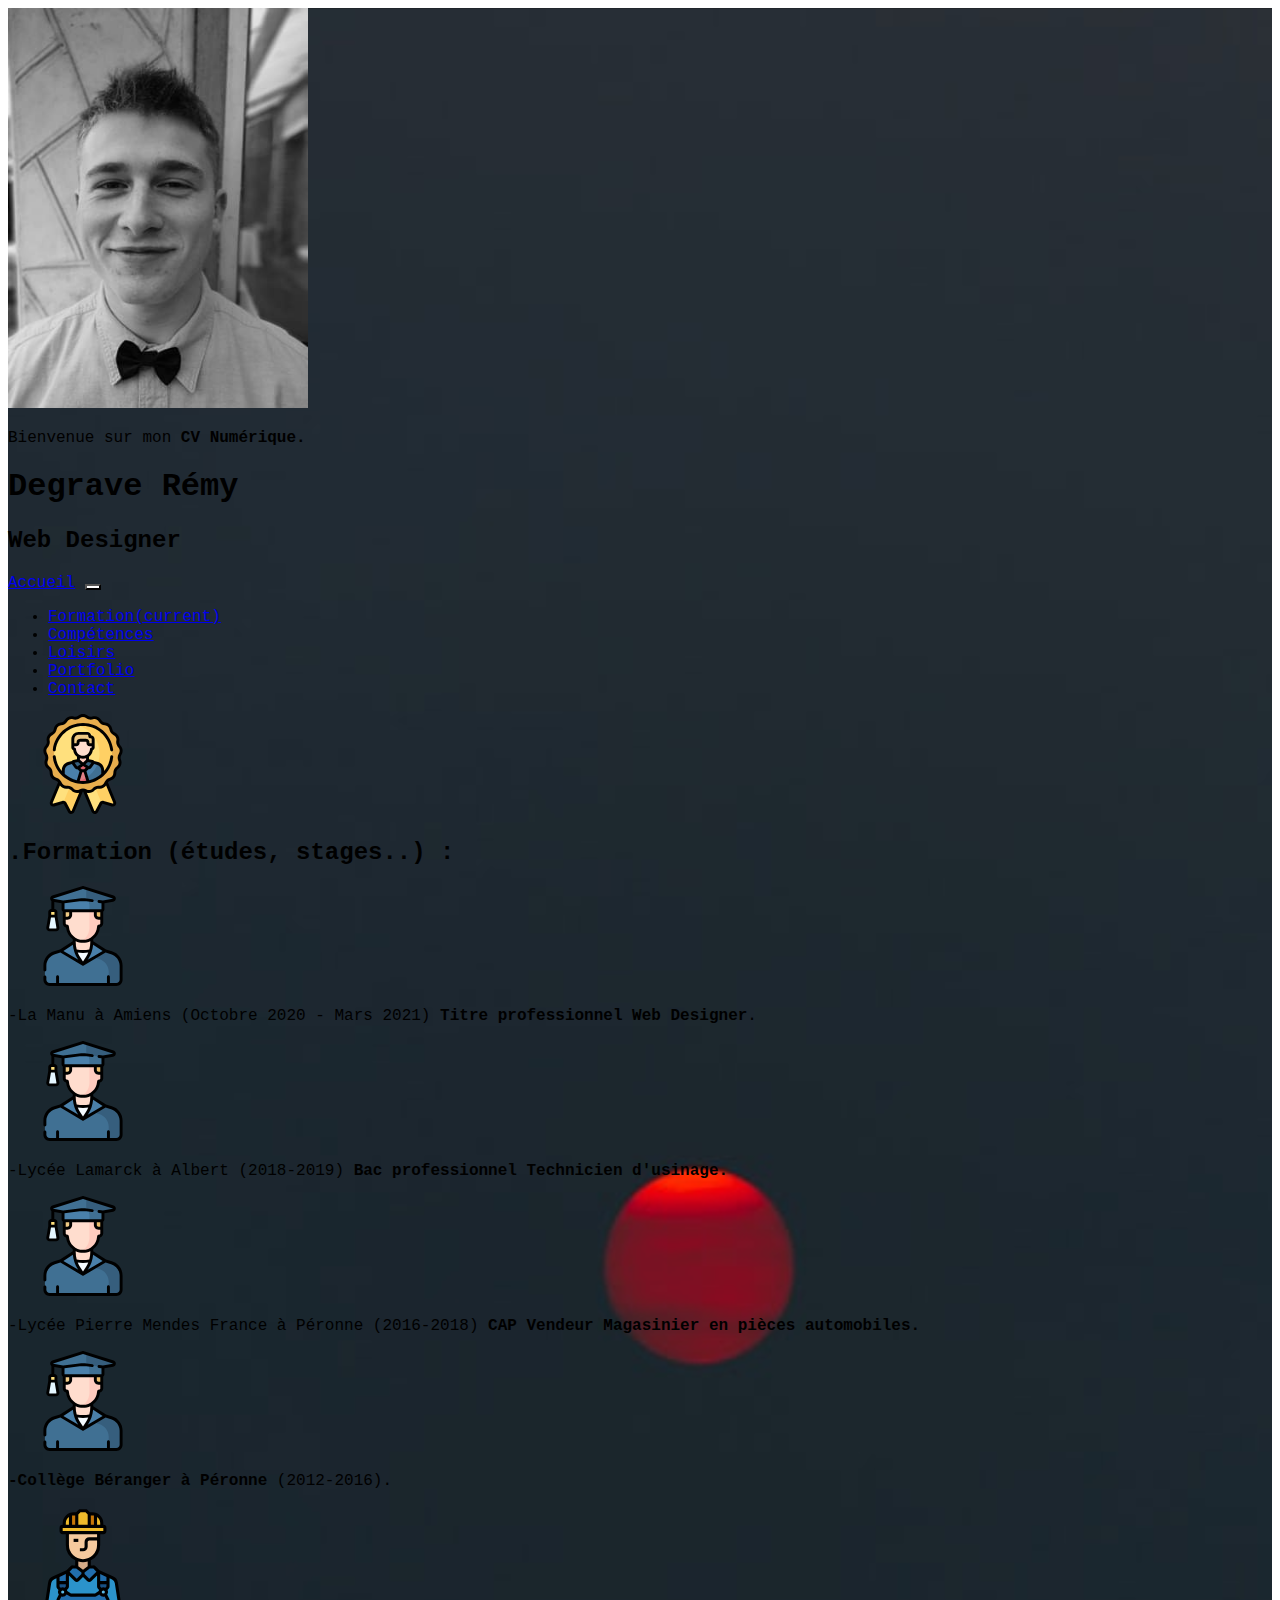
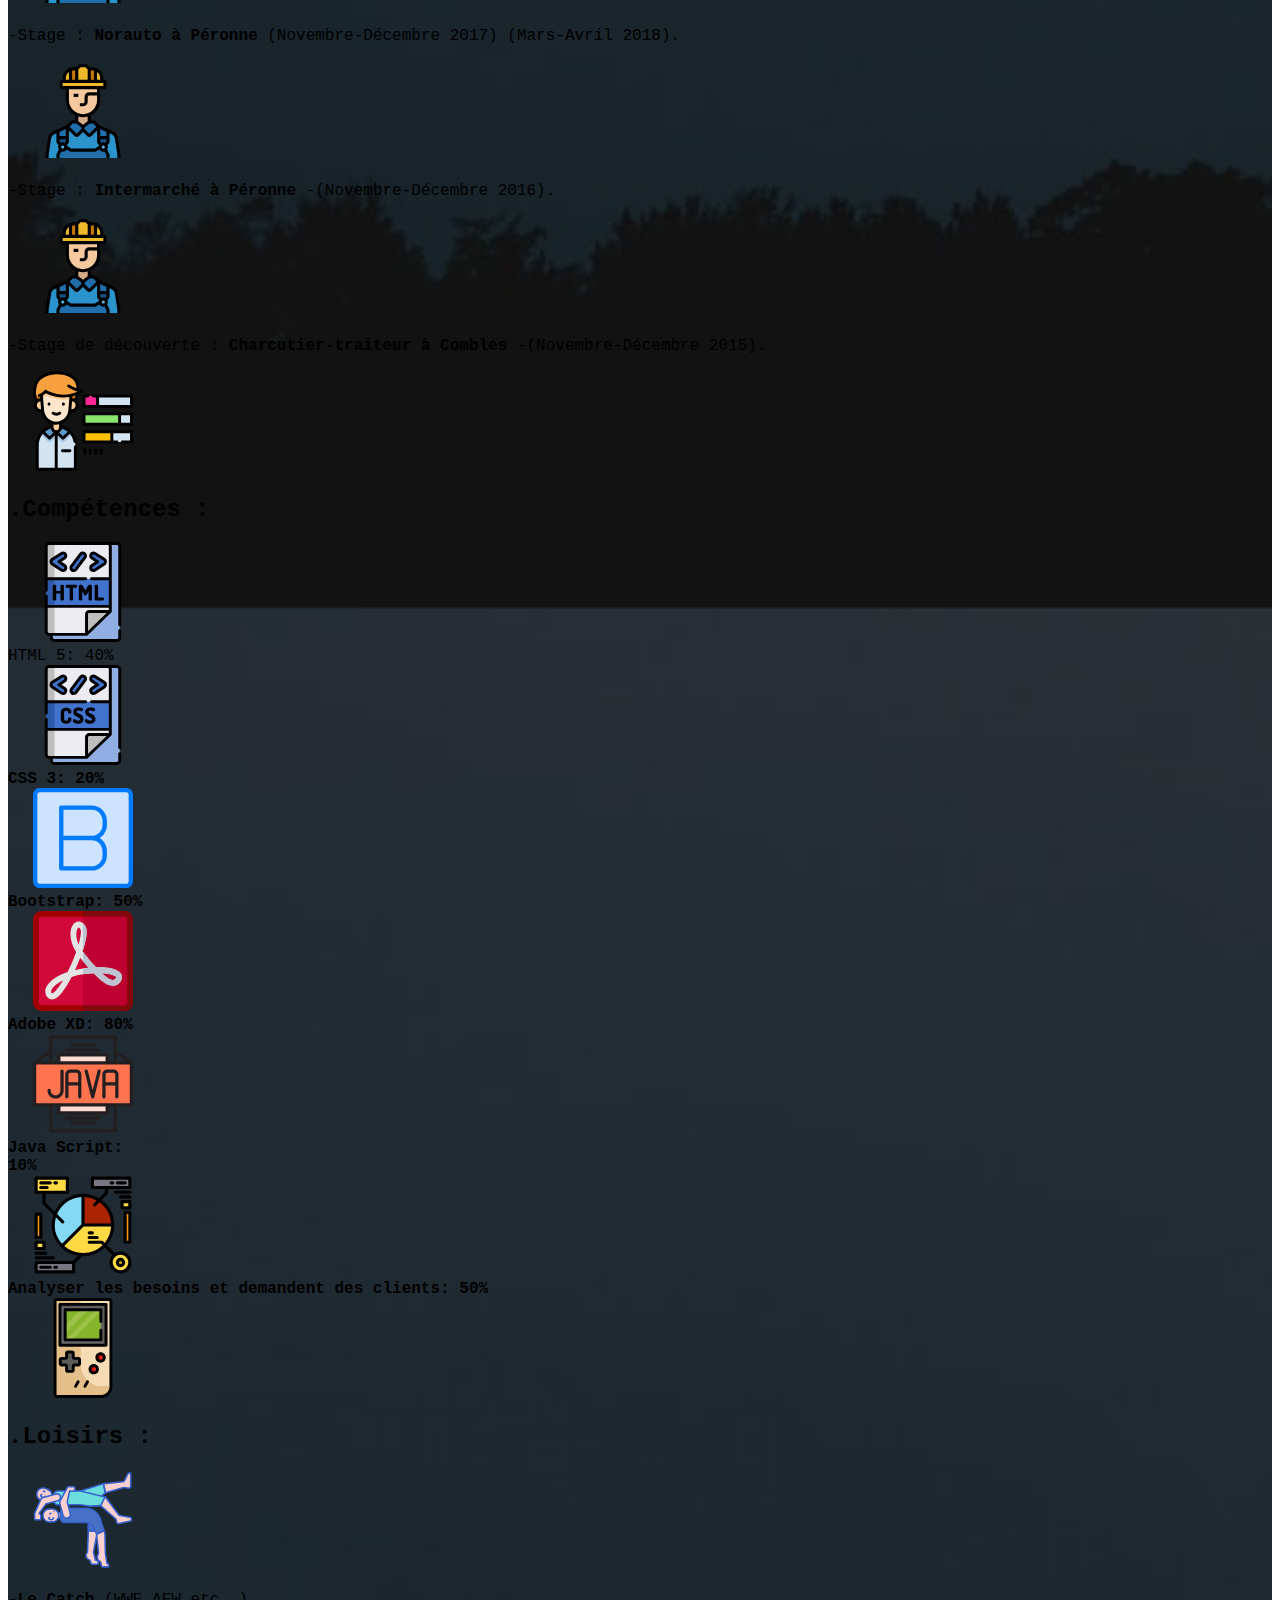
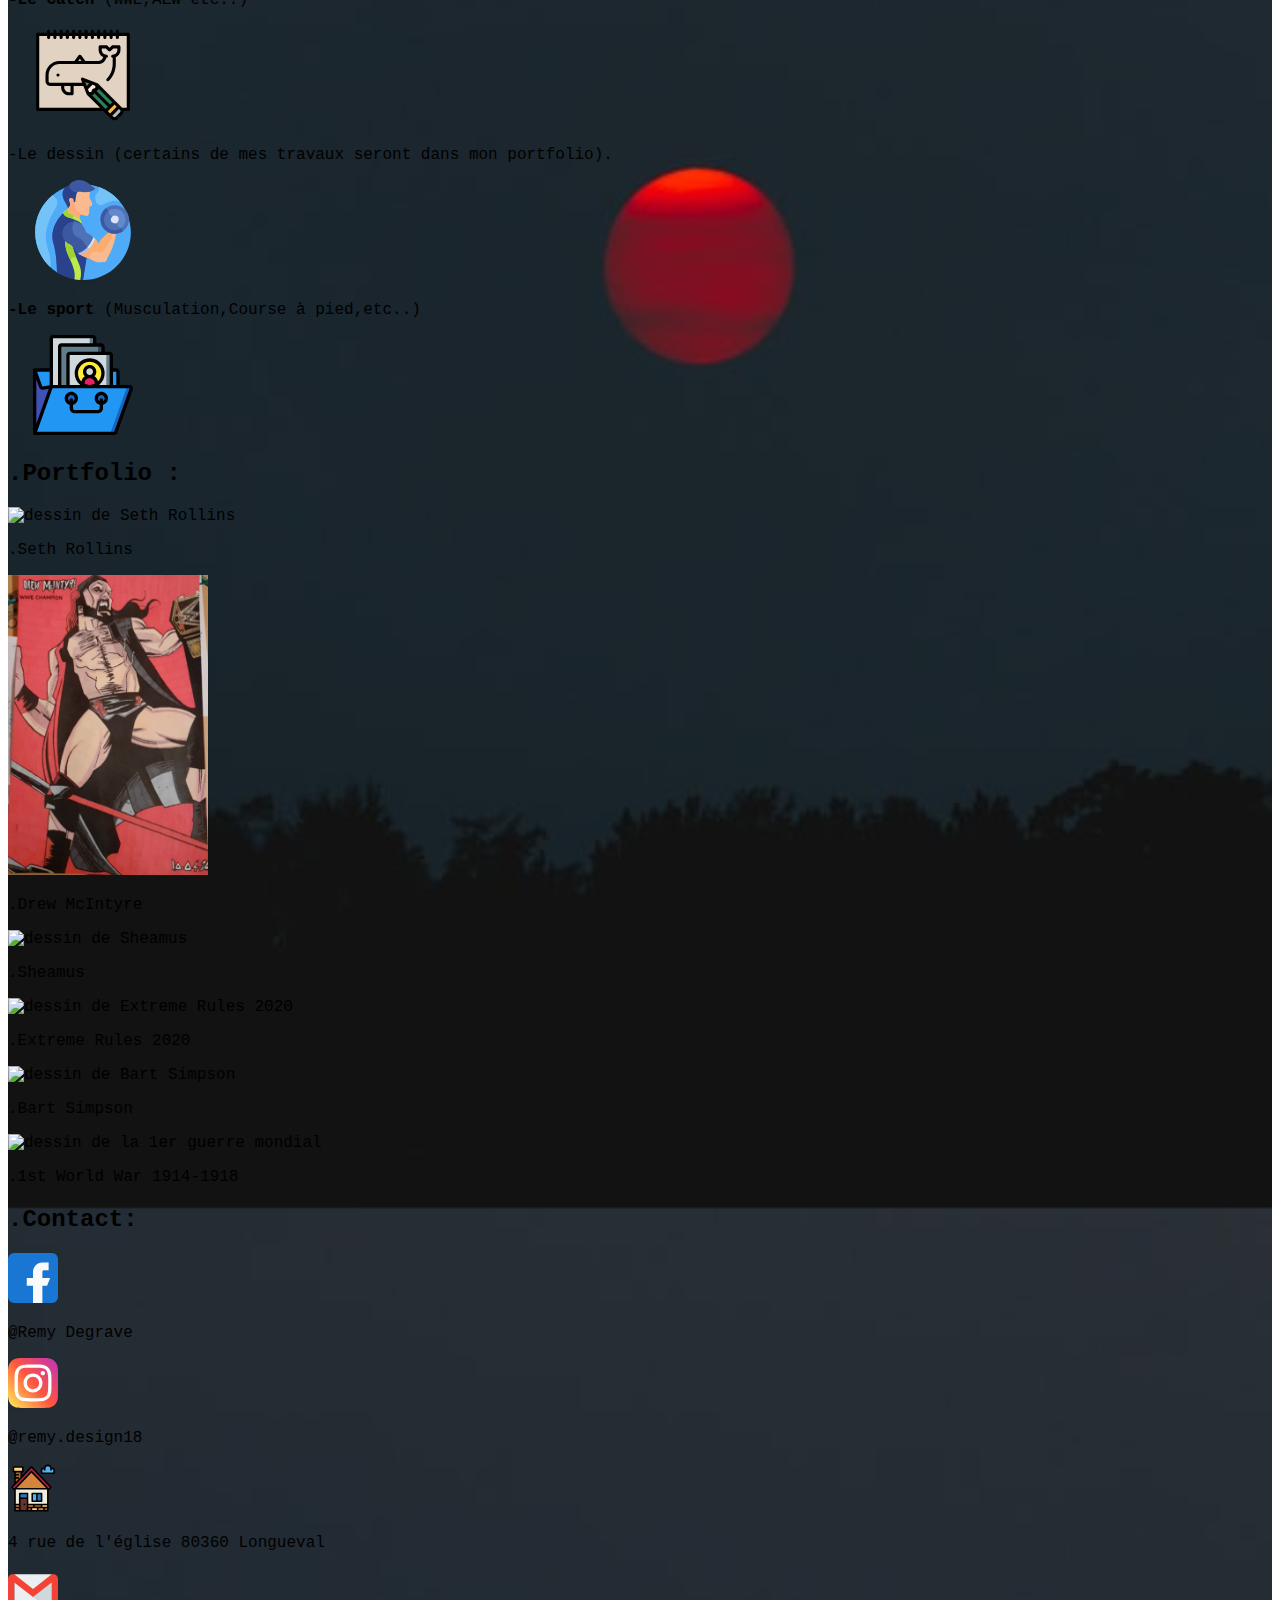
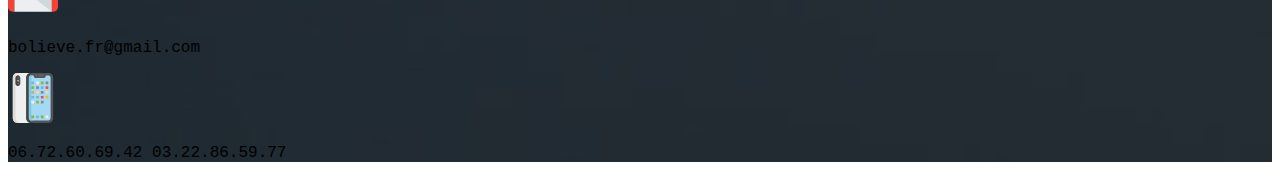
==== index.html @ 19769dfd "liens reseaux" ====
<!DOCTYPE html>
<html lang="fr">

<head>
  <meta charset="UTF-8">
  <meta name="viewport" content="width=device-width, initial-scale=1.0">
  <link rel="stylesheet" href="https://cdn.jsdelivr.net/npm/bootstrap@4.5.3/dist/css/bootstrap.min.css"
    integrity="sha384-TX8t27EcRE3e/ihU7zmQxVncDAy5uIKz4rEkgIXeMed4M0jlfIDPvg6uqKI2xXr2" crossorigin="anonymous">
  <link rel="stylesheet" href="assets/css/style.css">
  <title>CV Numérique</title>
</head>

<body>
  <!-- Le container -->
  <div class="container-fluid">
    <!-- Le header sur une ligne -->
    <header class="row">
      <div class="col-sm-3 col-lg-3">
        <!-- Photo du CV -->
        <img src="assets/image/imageCV.jpg" alt="photo de profil" style="width: 300px; height: 400px;">
      </div>
      <div class="col-sm-9 col-lg-9 text-center text-white pt-5">
        <!-- Texte de bienvenue -->
        <p>Bienvenue sur mon <strong>CV Numérique.</strong></p>
        <!-- Mon Nom et Prénom en titre de premier niveau -->
        <h1>Degrave Rémy</h1>
        <!-- Titre de second niveau, pour montrer dans quel domaine je suis -->
        <h2>Web Designer</h2>
      </div>

    </header>
    <!-- Barre de navigation -->
    <nav class="navbar navbar-expand-lg navbar-white border">
      <!-- Accueil -->
      <a class="navbar-brand text-white" href="#">Accueil</a>
      <!-- Bouton Burger -->
      <button class="navbar-toggler colorbg" type="button" data-toggle="collapse" data-target="#navbarText"
        aria-controls="navbarText" aria-expanded="false" aria-label="Toggle navigation">
        <span class="navbar-toggler-icon"></span>
      </button>
      <div class="collapse navbar-collapse" id="navbarText">
        <ul class="navbar-nav mr-auto">
          <li class="nav-item active">
            <!-- Formation -->
            <a class="nav-link text-white" href="#formation">Formation<span class="sr-only">(current)</span></a>
          </li>
          <li class="nav-item">
            <!-- Compétences -->
            <a class="nav-link text-white" href="#competences">Compétences</a>
          </li>
          <li class="nav-item">
            <!-- Loisirs -->
            <a class="nav-link text-white" href="#loisirs">Loisirs</a>
          </li>
          <li class="nav-item">
            <!-- Portfolio -->
            <a class="nav-link text-white" href="#portfolio">Portfolio</a>
          </li>
          <li class="nav-item">
            <!-- Contact -->
            <a class="nav-link text-white" href="#contact">Contact</a>
          </li>
        </ul>
      </div>
    </nav>
    <!-- Formation et les éléments à l'intérieur -->
    <div class="row text-center border text-white">
      <div class="col-sm-12 col-lg-12 pt-3">
        <img src="assets/image/iconFormation.svg" alt="iconFormation.svg" style="width: 150px; height: 100px;">
        <h2 id="formation"><strong>.Formation (études, stages..) :</strong></h2>
      </div>
    </div>
    <!-- La Manu -->
    <div class="row text-center">
      <div class=" col-sm-12 col-lg-12 pt-3">
        <img src="assets/image/iconSchool3.svg" alt="iconSchool.svg" style="width: 150px; height: 100px;">
        <p class="text-white pt-2">-La Manu à Amiens (Octobre 2020 - Mars 2021) <strong>Titre professionnel Web
            Designer</strong>.</p>
      </div>
    </div>
    <!-- Lycée Lamarck -->
    <div class="row text-center">
      <div class="col-sm-12 col-lg-12 pt-3">
        <img src="assets/image/iconSchool3.svg" alt="iconSchool.svg" style="width: 150px; height: 100px;">
        <p class="text-white pt-2">-Lycée Lamarck à Albert (2018-2019) <strong>Bac professionnel Technicien
            d'usinage.</strong></p>
      </div>
    </div>
    <!-- Lycée Pierre Mendes France -->
    <div class="row text-center">
      <div class="col-sm-12 col-lg-12 pt-3">
        <img src="assets/image/iconSchool3.svg" alt="iconSchool.svg" style="width: 150px; height: 100px;">
        <p class="text-white pt-2">-Lycée Pierre Mendes France à Péronne (2016-2018) <strong>CAP Vendeur Magasinier en
            pièces automobiles.</strong></p>
      </div>
    </div>
    <!-- Collège Béranger -->
    <div class="row text-center">
      <div class="col-sm-12 col-lg-12 pt-3">
        <img src="assets/image/iconSchool3.svg" alt="iconSchool.svg" style="width: 150px; height: 100px;">
        <p class="text-white pt-2"><strong>-Collège Béranger à Péronne</strong> (2012-2016).</p>
      </div>
    </div>
    <!-- Stage Norauto -->
    <div class="row text-center">
      <div class="col-sm-12 col-lg-12 pt-3">
        <img src="assets/image/iconStage.svg" alt="iconStage.svg" style="width: 150px; height: 100px;">
        <p class="text-white pt-2">-Stage : <strong>Norauto à Péronne</strong> (Novembre-Décembre 2017)
          (Mars-Avril
          2018).</p>
      </div>
    </div>
    <!-- Stage Intermarché -->
    <div class="row text-center">
      <div class="col-sm-12 col-lg-12 pt-3">
        <img src="assets/image/iconStage.svg" alt="iconStage.svg" style="width: 150px; height: 100px;">
        <p class="text-white pt-2">-Stage : <strong>Intermarché à Péronne</strong> -(Novembre-Décembre 2016).</p>
      </div>
    </div>
    <!-- Stage Charcutier-Traiteur -->
    <div class="row text-center">
      <div class="col-sm-12 col-lg-12 pt-3">
        <img src="assets/image/iconStage.svg" alt="iconStage.svg" style="width: 150px; height: 100px;">
        <p class="text-white pt-2">-Stage de découverte :<strong> Charcutier-traiteur à Combles</strong>
          -(Novembre-Décembre 2015).</p>
      </div>
    </div>
    <!-- Les compétences -->
    <div class="row text-center text-white">
      <div class="col-sm-12 col-lg-12 pt-3 border">
        <img src="assets/image/iconCompetences.svg" alt="logo compétences" style="width:150px; height: 100px;">
        <h2 id="competences"><strong>.Compétences :</strong></h2>
      </div>
    </div>
    <!-- Logo/Barre de progression HTML -->
    <div class="row text-center">
      <div class="col-sm-12 col-lg-12 pt-3">
        <img src="assets/image/iconHtml.svg" alt="logo html 5" style="width: 150px; height: 100px;">
        <div class="progress">
          <div class="progress-bar progress-bar-striped progress-bar-animated bg-primary" role="progressbar"
            aria-valuenow="40" aria-valuemin="0" aria-valuemax="100" style="width: 40%">HTML 5: 40%</div>
        </div>
      </div>
    </div>
    <!-- Logo/Barre de progression CSS -->
    <div class="row text-center text-white">
      <div class="col-sm-12 col-lg-12 pt-3">
        <img src="assets/image/iconCss.svg" alt="logo css 3" style="width: 150px;height: 100px;">
        <div class="progress">
          <div class="progress-bar progress-bar-striped progress-bar-animated bg-primary" role="progressbar"
            aria-valuenow="20" aria-valuemin="0" aria-valuemax="100" style="width: 20%"><strong>CSS 3: 20%</strong>
          </div>
        </div>
      </div>
    </div>
    <!-- Logo/Barre de progression Bootstrap -->
    <div class="row text-center text-white">
      <div class="col-sm-12 col-lg-12 pt-3">
        <img src="assets/image/iconBootstrap.svg" alt="logo bootstrap" style="width: 150px;height: 100px;">
        <div class="progress">
          <div class="progress-bar progress-bar-striped progress-bar-animated bg-primary" role="progressbar"
            aria-valuenow="50" aria-valuemin="0" aria-valuemax="100" style="width: 50%"><strong>Bootstrap: 50%</strong>
          </div>
        </div>
      </div>
    </div>
    <!-- Logo/Barre de progression Adobe XD -->
    <div class="row text-center text-white">
      <div class="col-sm-12 col-lg-12 pt-3">
        <img src="assets/image/iconAdobe.svg" alt="logo Adobe XD" style="width: 150px;height: 100px;">
        <div class="progress">
          <div class="progress-bar progress-bar-striped progress-bar-animated bg-danger" role="progressbar"
            aria-valuenow="80" aria-valuemin="0" aria-valuemax="100" style="width: 80%"><strong>Adobe XD: 80%</strong>
          </div>
        </div>
      </div>
    </div>
    <!-- Logo/Barre de progression Java Script -->
    <div class="row text-center text-white">
      <div class="col-sm-12 col-lg-12 pt-3">
        <img src="assets/image/iconJs.svg" alt="logo Java Script" style="width: 150px; height: 100px;">
        <div class="progress">
          <div class="progress-bar progress-bar-striped progress-bar-animated bg-danger" role="progressbar"
            aria-valuenow="10" aria-valuemin="0" aria-valuemax="100" style="width: 10%"><strong>Java Script:
              10%</strong></div>
        </div>
      </div>
    </div>
    <!-- Logo/Barre de progression Analyse -->
    <div class="row text-center text-white">
      <div class="col-sm-12 col-lg-12 pt-3">
        <img src="assets/image/iconAnalyse.svg" alt="logo analyse" style="width: 150px; height: 100px;">
        <div class="progress">
          <div class="progress-bar progress-bar-striped progress-bar-animated bg-info" role="progressbar"
            aria-valuenow="50" aria-valuemin="0" aria-valuemax="100" style="width: 50%"><strong>Analyser les besoins et
              demandent des clients: 50%</strong></div>
        </div>
      </div>
    </div>
    <!-- Mes loisirs -->
    <div class="row text-center text-white">
      <div class="col-sm-12 col-lg-12 pt-3 border">
        <img src="assets/image/iconLoisirs.svg" alt="logo pour définir le loisirs" style="width: 150px; height: 100px;">
        <h2 id="loisirs"><strong>.Loisirs :</strong></h2>
      </div>
    </div>
    <!-- Icon Catch -->
    <div class="row text-center text-white">
      <div class="col-sm-12 col-lg-12 pt-3">
        <img src="assets/image/iconCatch.svg" alt="logo représentant des catcheurs"
          style="width: 150px; height: 100px;">
        <p class="text-white pt-2"><strong>-Le Catch</strong> (WWE,AEW etc..)</p>
      </div>
    </div>
    <!-- Icon Dessin -->
    <div class="row text-center text-white">
      <div class="col-sm-12 col-lg-12 pt-3">
        <img src="assets/image/iconDessin.svg" alt="logo représentant un dessin" style="width: 150px; height: 100px;">
        <p class="text-white pt-2">-Le dessin (certains de mes travaux seront dans mon portfolio).</p>
      </div>
    </div>
    <!-- Icon Sport -->
    <div class="row text-center text-white">
      <div class="col-sm-12 col-lg-12 pt-3">
        <img src="assets/image/iconMusculation.svg" alt="logo représentant un sportif"
          style="width: 150px; height: 100px;">
        <p class="text-white pt-2"><strong>-Le sport</strong> (Musculation,Course à pied,etc..)</p>
      </div>
    </div>
    <!-- Mon portfolio -->
    <div class="row text-center text-white">
      <div class="col-sm-12 col-lg-12 pt-3 border text-white">
        <!-- Icon Portfolio -->
        <img src="assets/image/iconPortfolio.svg" alt="logo représentant un portfolio"
          style="width: 150px; height: 100px;">
        <h2 id="portfolio"><strong>.Portfolio :</strong></h2>
      </div>
    </div>
    <!-- Premier dessin -->
    <div class="row text-center text-white">
      <div class="col-sm-2 col-lg-2 pt-3">
        <img src="assets/image/dessinSethRollins.jpg" alt="dessin de Seth Rollins" style="width: 200px; height: 300px;">
        <p>.Seth Rollins</p>
      </div>
      <!-- Deuxième dessin -->
      <div class="col-sm-2 col-lg-2 pt-3">
        <img src="assets/image/dessinDrew.jpg" alt="dessin de Drew McIntyre" style="width: 200px; height: 300px;">
        <p>.Drew McIntyre</p>
      </div>
      <!-- Troisième dessin -->
      <div class="col-sm-2 col-lg-2 pt-3">
        <img src="assets/image/dessinSheamus.jpg" alt="dessin de Sheamus" style="width: 200px; height: 300px;">
        <p>.Sheamus</p>
      </div>
      <!-- Quatrième dessin -->
      <div class="col-sm-2 col-lg-2 pt-3">
        <img src="assets/image/dessinER2020.jpg" alt="dessin de Extreme Rules 2020"
          style="width: 200px; height: 300px;">
        <p>.Extreme Rules 2020</p>
      </div>
      <!-- Cinquième dessin -->
      <div class="col-sm-2 col-lg-2 pt-3">
        <img src="assets/image/dessinBartSimpson.jpg" alt="dessin de Bart Simpson" style="width: 200px; height: 300px;">
        <p>.Bart Simpson</p>
      </div>
      <!-- Sixième dessin -->
      <div class="col-sm-2 col-lg-2 pt-3">
        <img src="assets/image/dessin1418.jpg" alt="dessin de la 1er guerre mondial"
          style="width: 200px; height: 300px;">
        <p>.1st World War 1914-1918</p>
      </div>
    </div>
    <!-- Le footer qui contient mes contacts -->
    <footer class="row text-center border text-white">
      <div class="col-sm-2 col-lg-2 pt-3">
        <h2 id="contact"><strong>.Contact:</strong></h2>
      </div>
      <!-- Coordonnées Facebook -->
      <div class="col-sm-2 col-lg-2 pt-3 ">
        <a href="https://fr-fr.facebook.com/">
        <img src="assets/image/iconFacebook.svg" alt="logo représentant Facebook" style="width: 50px; height: 50px;"></a>
        <p>@Remy Degrave</p>
      </div>
      <!-- Coordonnées Instagram -->
      <div class="col-sm-2 col-lg-2 pt-3">
        <a href="https://www.instagram.com/remy.design18/">
        <img src="assets/image/iconInstagram.svg" alt="logo représentant Instagram" style="width: 50px; height: 50px;"></a>
        <p>@remy.design18</p>
      </div>
      <!-- Coordonnées Adresse -->
      <div class="col-sm-2 col-lg-2 pt-3">
        <img src="assets/image/iconMaison.svg" alt="logo représentant une maison" style="width: 50px; height: 50px;">
        <p>4 rue de l'église 80360 Longueval</p>
      </div>
      <!-- Coordonnées E-mail -->
      <div class="col-sm-2 col-lg-2 pt-3">
        <img src="assets/image/iconGmail.svg" alt="logo représentant le gmail" style="width: 50px; height: 50px;">
        <p>bolieve.fr@gmail.com</p>
      </div>
      <!-- Coordonnées de téléphone -->
      <div class="col-sm-2 col-lg-2 pt-3">
        <img src="assets/image/iconTéléphone.svg" alt="logo représentant un téléphone"
          style="width: 50px; height: 50px;">
        <p>06.72.60.69.42 03.22.86.59.77</p>
      </div>
    </footer>
  </div>
  <script src="https://code.jquery.com/jquery-3.5.1.slim.min.js"
    integrity="sha384-DfXdz2htPH0lsSSs5nCTpuj/zy4C+OGpamoFVy38MVBnE+IbbVYUew+OrCXaRkfj"
    crossorigin="anonymous"></script>
  <script src="https://cdn.jsdelivr.net/npm/popper.js@1.16.1/dist/umd/popper.min.js"
    integrity="sha384-9/reFTGAW83EW2RDu2S0VKaIzap3H66lZH81PoYlFhbGU+6BZp6G7niu735Sk7lN"
    crossorigin="anonymous"></script>
  <script src="https://cdn.jsdelivr.net/npm/bootstrap@4.5.3/dist/js/bootstrap.min.js"
    integrity="sha384-w1Q4orYjBQndcko6MimVbzY0tgp4pWB4lZ7lr30WKz0vr/aWKhXdBNmNb5D92v7s"
    crossorigin="anonymous"></script>
</body>

</html>
---- assets/css/style.css ----
.container-fluid{
    background-size: 1375px 2200px;
    background-image: url(../image/sky4.jpg);
    font-family: 'Courier New', Courier, monospace;
}
.colorbg{
    background-color: #ffffff;
}
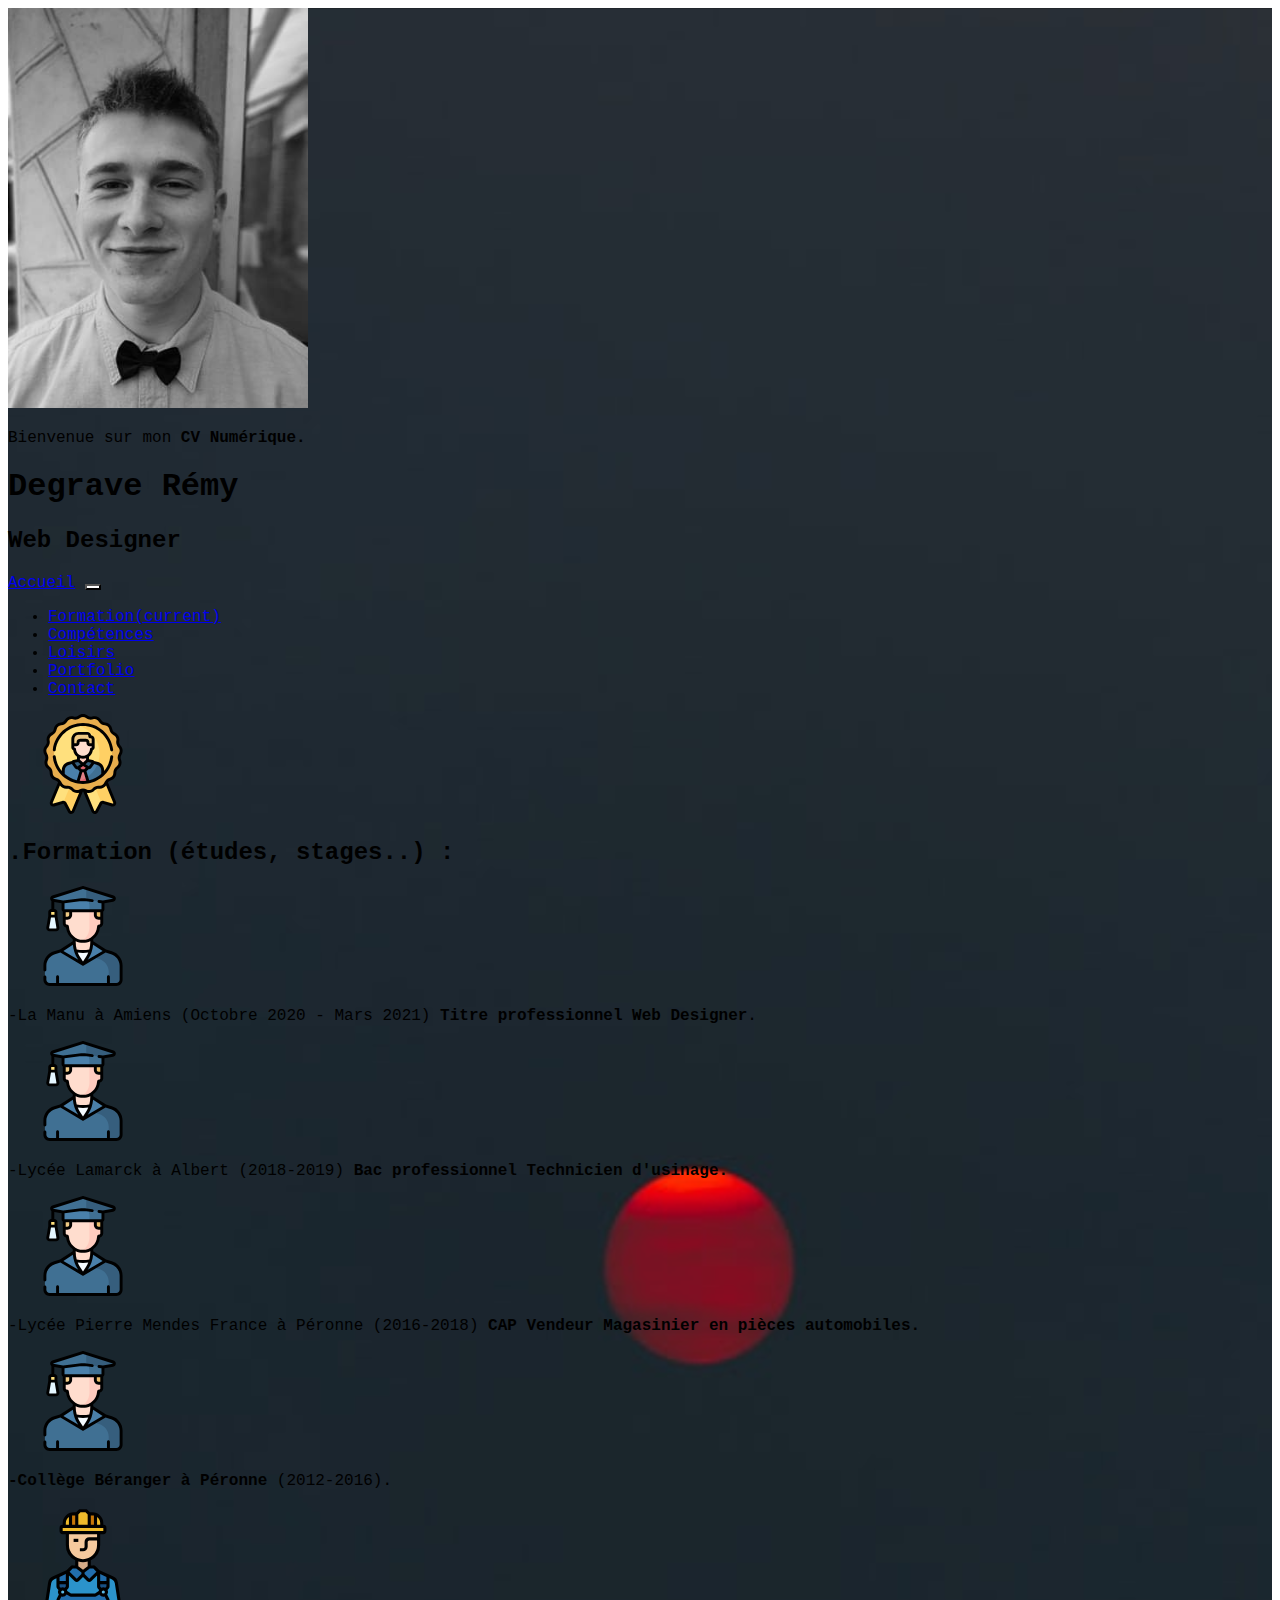
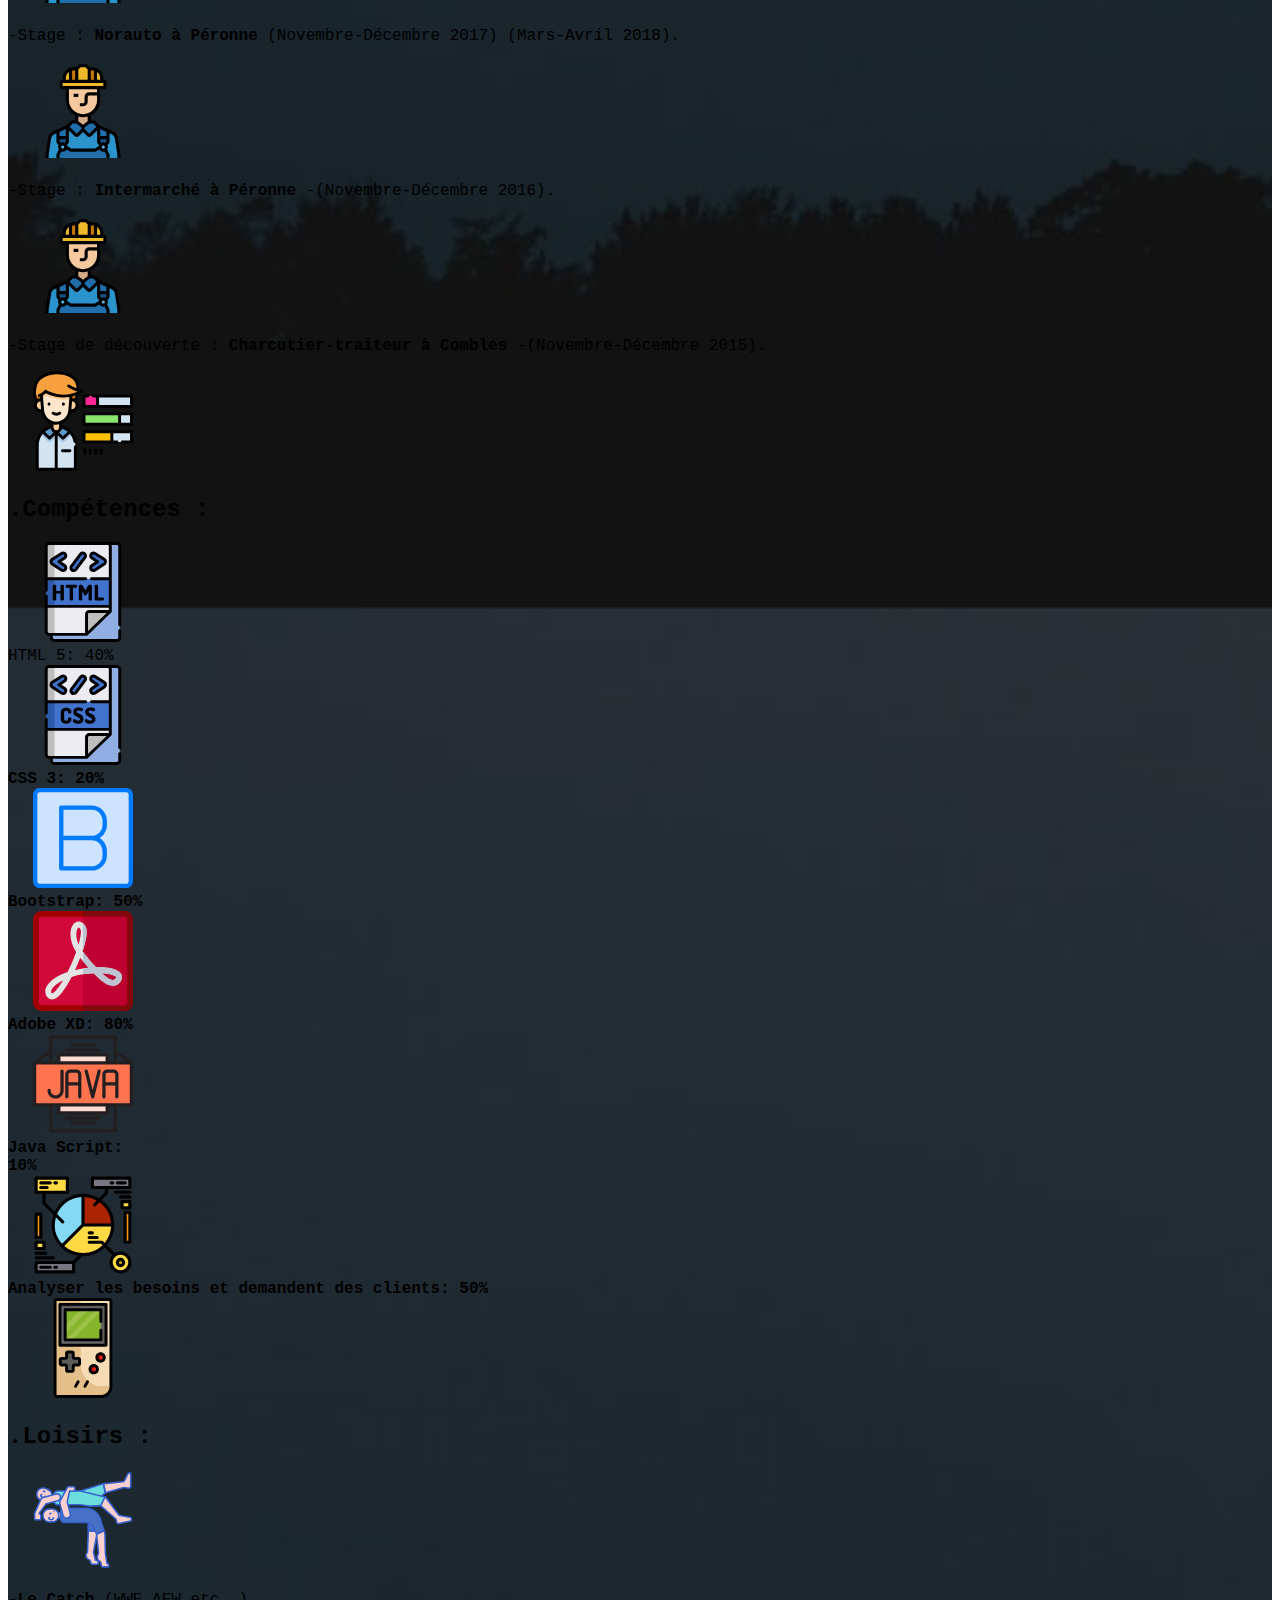
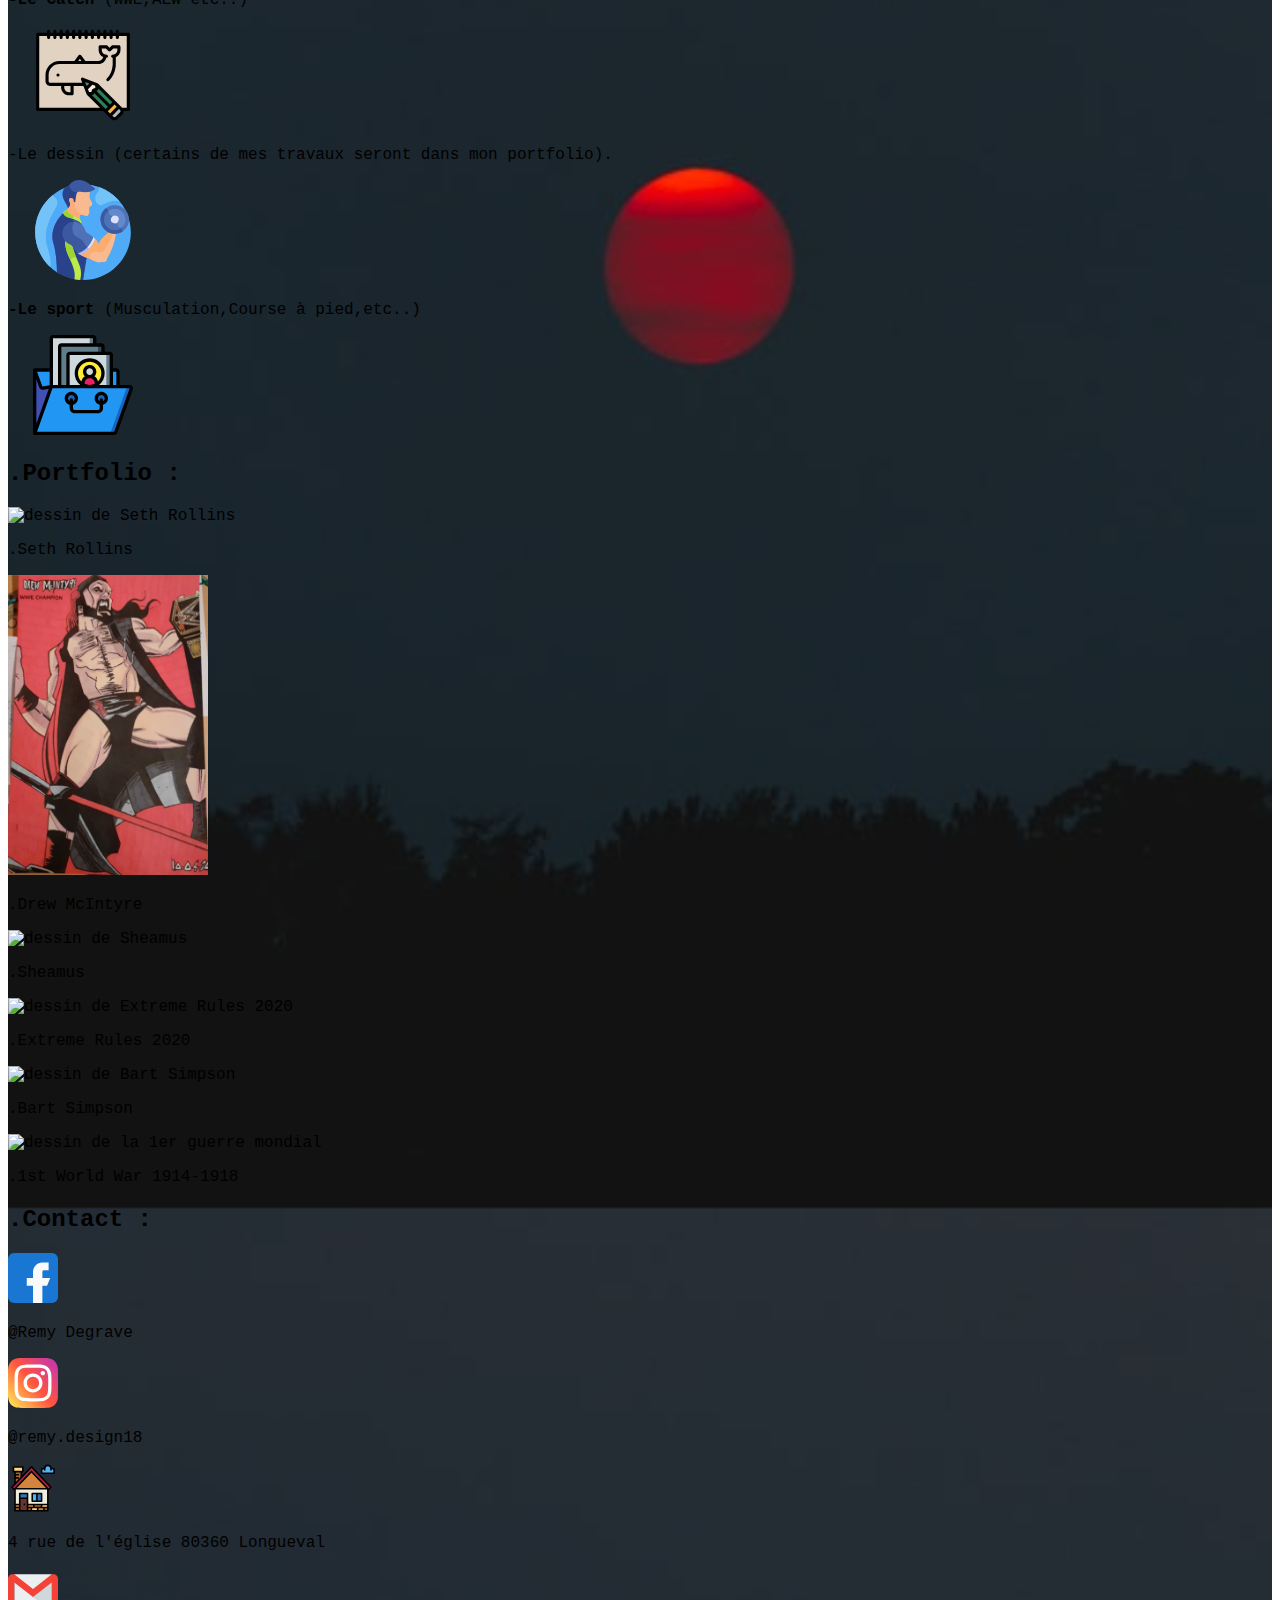
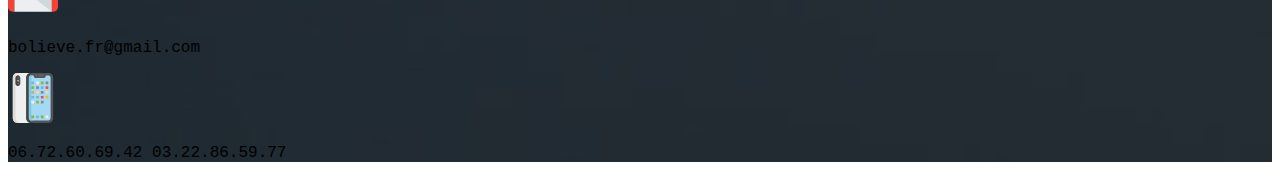
==== commit 2d01f41a: "cv" ====
--- a/index.html
+++ b/index.html
@@ -73,7 +73,8 @@
     <!-- La Manu -->
     <div class="row text-center">
       <div class=" col-sm-12 col-lg-12 pt-3">
-        <img src="assets/image/iconSchool3.svg" alt="iconSchool.svg" style="width: 150px; height: 100px;">
+        <a href="https://lamanu.fr/campus/amiens-formation-numerique/">
+        <img src="assets/image/iconSchool3.svg" alt="iconSchool.svg" style="width: 150px; height: 100px;"></a>
         <p class="text-white pt-2">-La Manu à Amiens (Octobre 2020 - Mars 2021) <strong>Titre professionnel Web
             Designer</strong>.</p>
       </div>
@@ -81,7 +82,8 @@
     <!-- Lycée Lamarck -->
     <div class="row text-center">
       <div class="col-sm-12 col-lg-12 pt-3">
-        <img src="assets/image/iconSchool3.svg" alt="iconSchool.svg" style="width: 150px; height: 100px;">
+        <a href="https://lamarck.lyc.ac-amiens.fr/">
+        <img src="assets/image/iconSchool3.svg" alt="iconSchool.svg" style="width: 150px; height: 100px;"></a>
         <p class="text-white pt-2">-Lycée Lamarck à Albert (2018-2019) <strong>Bac professionnel Technicien
             d'usinage.</strong></p>
       </div>
@@ -89,7 +91,8 @@
     <!-- Lycée Pierre Mendes France -->
     <div class="row text-center">
       <div class="col-sm-12 col-lg-12 pt-3">
-        <img src="assets/image/iconSchool3.svg" alt="iconSchool.svg" style="width: 150px; height: 100px;">
+        <a href="https://www.letudiant.fr/etudes/annuaire-des-lycees/lycee-general-et-technologique-lycee-des-metiers-pierre-mendes-france-9643.html">
+        <img src="assets/image/iconSchool3.svg" alt="iconSchool.svg" style="width: 150px; height: 100px;"></a>
         <p class="text-white pt-2">-Lycée Pierre Mendes France à Péronne (2016-2018) <strong>CAP Vendeur Magasinier en
             pièces automobiles.</strong></p>
       </div>
@@ -97,14 +100,16 @@
     <!-- Collège Béranger -->
     <div class="row text-center">
       <div class="col-sm-12 col-lg-12 pt-3">
-        <img src="assets/image/iconSchool3.svg" alt="iconSchool.svg" style="width: 150px; height: 100px;">
+        <a href="http://beranger.clg.ac-amiens.fr/spip.php?rubrique2">
+        <img src="assets/image/iconSchool3.svg" alt="iconSchool.svg" style="width: 150px; height: 100px;"></a>
         <p class="text-white pt-2"><strong>-Collège Béranger à Péronne</strong> (2012-2016).</p>
       </div>
     </div>
     <!-- Stage Norauto -->
     <div class="row text-center">
       <div class="col-sm-12 col-lg-12 pt-3">
-        <img src="assets/image/iconStage.svg" alt="iconStage.svg" style="width: 150px; height: 100px;">
+        <a href="https://centres.norauto.fr/somme/peronne/4-rue-de-rome-bp-90219">
+        <img src="assets/image/iconStage.svg" alt="iconStage.svg" style="width: 150px; height: 100px;"></a>
         <p class="text-white pt-2">-Stage : <strong>Norauto à Péronne</strong> (Novembre-Décembre 2017)
           (Mars-Avril
           2018).</p>
@@ -113,14 +118,16 @@
     <!-- Stage Intermarché -->
     <div class="row text-center">
       <div class="col-sm-12 col-lg-12 pt-3">
-        <img src="assets/image/iconStage.svg" alt="iconStage.svg" style="width: 150px; height: 100px;">
+        <a href="https://www.intermarche.com/magasins/01310/peronne-80200/infos-pratiques">
+        <img src="assets/image/iconStage.svg" alt="iconStage.svg" style="width: 150px; height: 100px;"></a>
         <p class="text-white pt-2">-Stage : <strong>Intermarché à Péronne</strong> -(Novembre-Décembre 2016).</p>
       </div>
     </div>
     <!-- Stage Charcutier-Traiteur -->
     <div class="row text-center">
       <div class="col-sm-12 col-lg-12 pt-3">
-        <img src="assets/image/iconStage.svg" alt="iconStage.svg" style="width: 150px; height: 100px;">
+        <a href="https://www.charcuterie-choquier.fr/">
+        <img src="assets/image/iconStage.svg" alt="iconStage.svg" style="width: 150px; height: 100px;"></a>
         <p class="text-white pt-2">-Stage de découverte :<strong> Charcutier-traiteur à Combles</strong>
           -(Novembre-Décembre 2015).</p>
       </div>
@@ -135,7 +142,8 @@
     <!-- Logo/Barre de progression HTML -->
     <div class="row text-center">
       <div class="col-sm-12 col-lg-12 pt-3">
-        <img src="assets/image/iconHtml.svg" alt="logo html 5" style="width: 150px; height: 100px;">
+        <a href="https://developer.mozilla.org/fr/docs/Web/HTML">
+        <img src="assets/image/iconHtml.svg" alt="logo html 5" style="width: 150px; height: 100px;"></a>
         <div class="progress">
           <div class="progress-bar progress-bar-striped progress-bar-animated bg-primary" role="progressbar"
             aria-valuenow="40" aria-valuemin="0" aria-valuemax="100" style="width: 40%">HTML 5: 40%</div>
@@ -145,7 +153,8 @@
     <!-- Logo/Barre de progression CSS -->
     <div class="row text-center text-white">
       <div class="col-sm-12 col-lg-12 pt-3">
-        <img src="assets/image/iconCss.svg" alt="logo css 3" style="width: 150px;height: 100px;">
+        <a href="https://developer.mozilla.org/fr/docs/Web/CSS">
+        <img src="assets/image/iconCss.svg" alt="logo css 3" style="width: 150px;height: 100px;"></a>
         <div class="progress">
           <div class="progress-bar progress-bar-striped progress-bar-animated bg-primary" role="progressbar"
             aria-valuenow="20" aria-valuemin="0" aria-valuemax="100" style="width: 20%"><strong>CSS 3: 20%</strong>
@@ -156,7 +165,8 @@
     <!-- Logo/Barre de progression Bootstrap -->
     <div class="row text-center text-white">
       <div class="col-sm-12 col-lg-12 pt-3">
-        <img src="assets/image/iconBootstrap.svg" alt="logo bootstrap" style="width: 150px;height: 100px;">
+        <a href="https://getbootstrap.com/">
+        <img src="assets/image/iconBootstrap.svg" alt="logo bootstrap" style="width: 150px;height: 100px;"></a>
         <div class="progress">
           <div class="progress-bar progress-bar-striped progress-bar-animated bg-primary" role="progressbar"
             aria-valuenow="50" aria-valuemin="0" aria-valuemax="100" style="width: 50%"><strong>Bootstrap: 50%</strong>
@@ -167,7 +177,8 @@
     <!-- Logo/Barre de progression Adobe XD -->
     <div class="row text-center text-white">
       <div class="col-sm-12 col-lg-12 pt-3">
-        <img src="assets/image/iconAdobe.svg" alt="logo Adobe XD" style="width: 150px;height: 100px;">
+        <a href="https://www.adobe.com/fr/products/xd.html">
+        <img src="assets/image/iconAdobe.svg" alt="logo Adobe XD" style="width: 150px;height: 100px;"></a>
         <div class="progress">
           <div class="progress-bar progress-bar-striped progress-bar-animated bg-danger" role="progressbar"
             aria-valuenow="80" aria-valuemin="0" aria-valuemax="100" style="width: 80%"><strong>Adobe XD: 80%</strong>
@@ -178,7 +189,8 @@
     <!-- Logo/Barre de progression Java Script -->
     <div class="row text-center text-white">
       <div class="col-sm-12 col-lg-12 pt-3">
-        <img src="assets/image/iconJs.svg" alt="logo Java Script" style="width: 150px; height: 100px;">
+        <a href="https://developer.mozilla.org/fr/docs/Web/JavaScript">
+        <img src="assets/image/iconJs.svg" alt="logo Java Script" style="width: 150px; height: 100px;"></a>
         <div class="progress">
           <div class="progress-bar progress-bar-striped progress-bar-animated bg-danger" role="progressbar"
             aria-valuenow="10" aria-valuemin="0" aria-valuemax="100" style="width: 10%"><strong>Java Script:
@@ -207,8 +219,9 @@
     <!-- Icon Catch -->
     <div class="row text-center text-white">
       <div class="col-sm-12 col-lg-12 pt-3">
+        <a href="https://www.wwe.com/">
         <img src="assets/image/iconCatch.svg" alt="logo représentant des catcheurs"
-          style="width: 150px; height: 100px;">
+          style="width: 150px; height: 100px;"></a>
         <p class="text-white pt-2"><strong>-Le Catch</strong> (WWE,AEW etc..)</p>
       </div>
     </div>
@@ -273,11 +286,11 @@
     <!-- Le footer qui contient mes contacts -->
     <footer class="row text-center border text-white">
       <div class="col-sm-2 col-lg-2 pt-3">
-        <h2 id="contact"><strong>.Contact:</strong></h2>
+        <h2 id="contact"><strong>.Contact :</strong></h2>
       </div>
       <!-- Coordonnées Facebook -->
       <div class="col-sm-2 col-lg-2 pt-3 ">
-        <a href="https://fr-fr.facebook.com/">
+        <a href="https://www.facebook.com/remy.degrave.7">
         <img src="assets/image/iconFacebook.svg" alt="logo représentant Facebook" style="width: 50px; height: 50px;"></a>
         <p>@Remy Degrave</p>
       </div>
@@ -289,7 +302,8 @@
       </div>
       <!-- Coordonnées Adresse -->
       <div class="col-sm-2 col-lg-2 pt-3">
-        <img src="assets/image/iconMaison.svg" alt="logo représentant une maison" style="width: 50px; height: 50px;">
+        <a href="https://www.google.com/maps/dir//4+Rue+de+l'%C3%89glise,+Longueval/@50.0262696,2.7358956,12z/data=!4m8!4m7!1m0!1m5!1m1!1s0x47dd56f8785f9da9:0x1f425aef917bd995!2m2!1d2.8059357!2d50.0261804?hl=fr-FR">
+        <img src="assets/image/iconMaison.svg" alt="logo représentant une maison" style="width: 50px; height: 50px;"></a>
         <p>4 rue de l'église 80360 Longueval</p>
       </div>
       <!-- Coordonnées E-mail -->
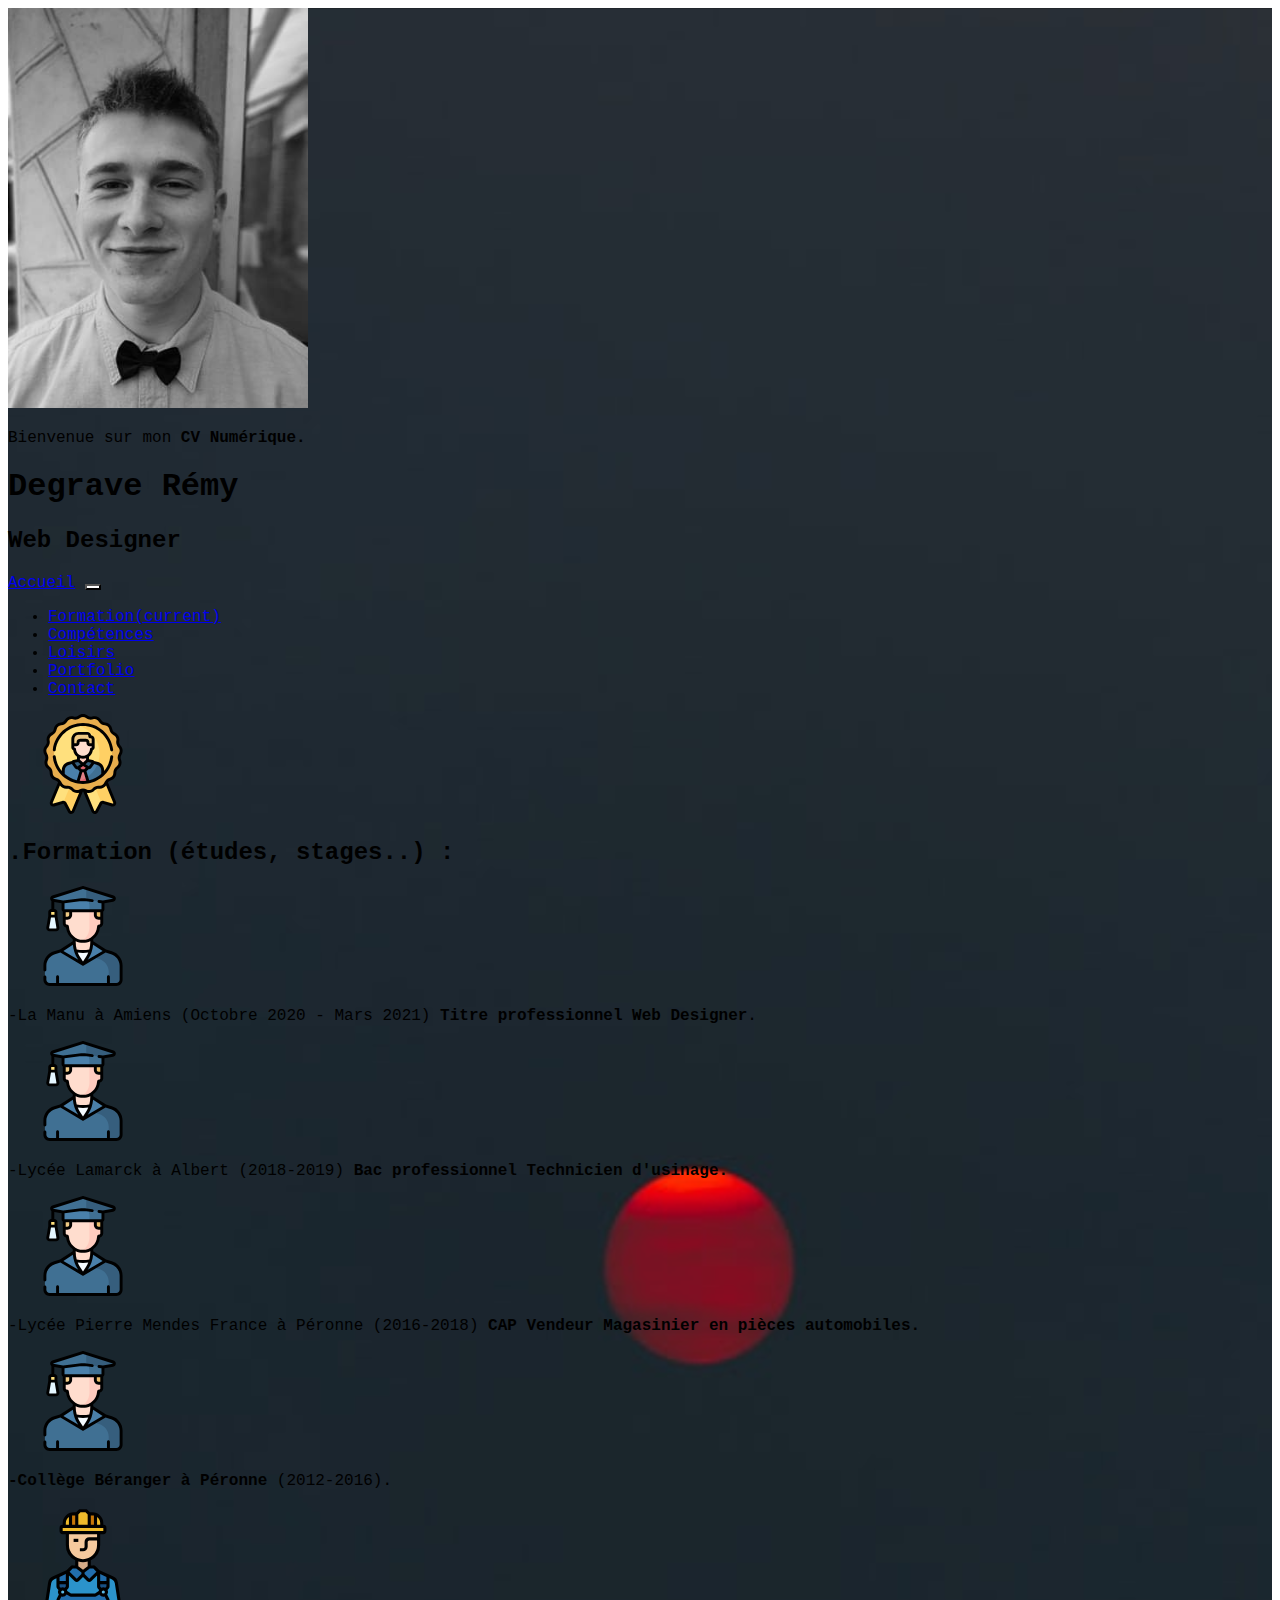
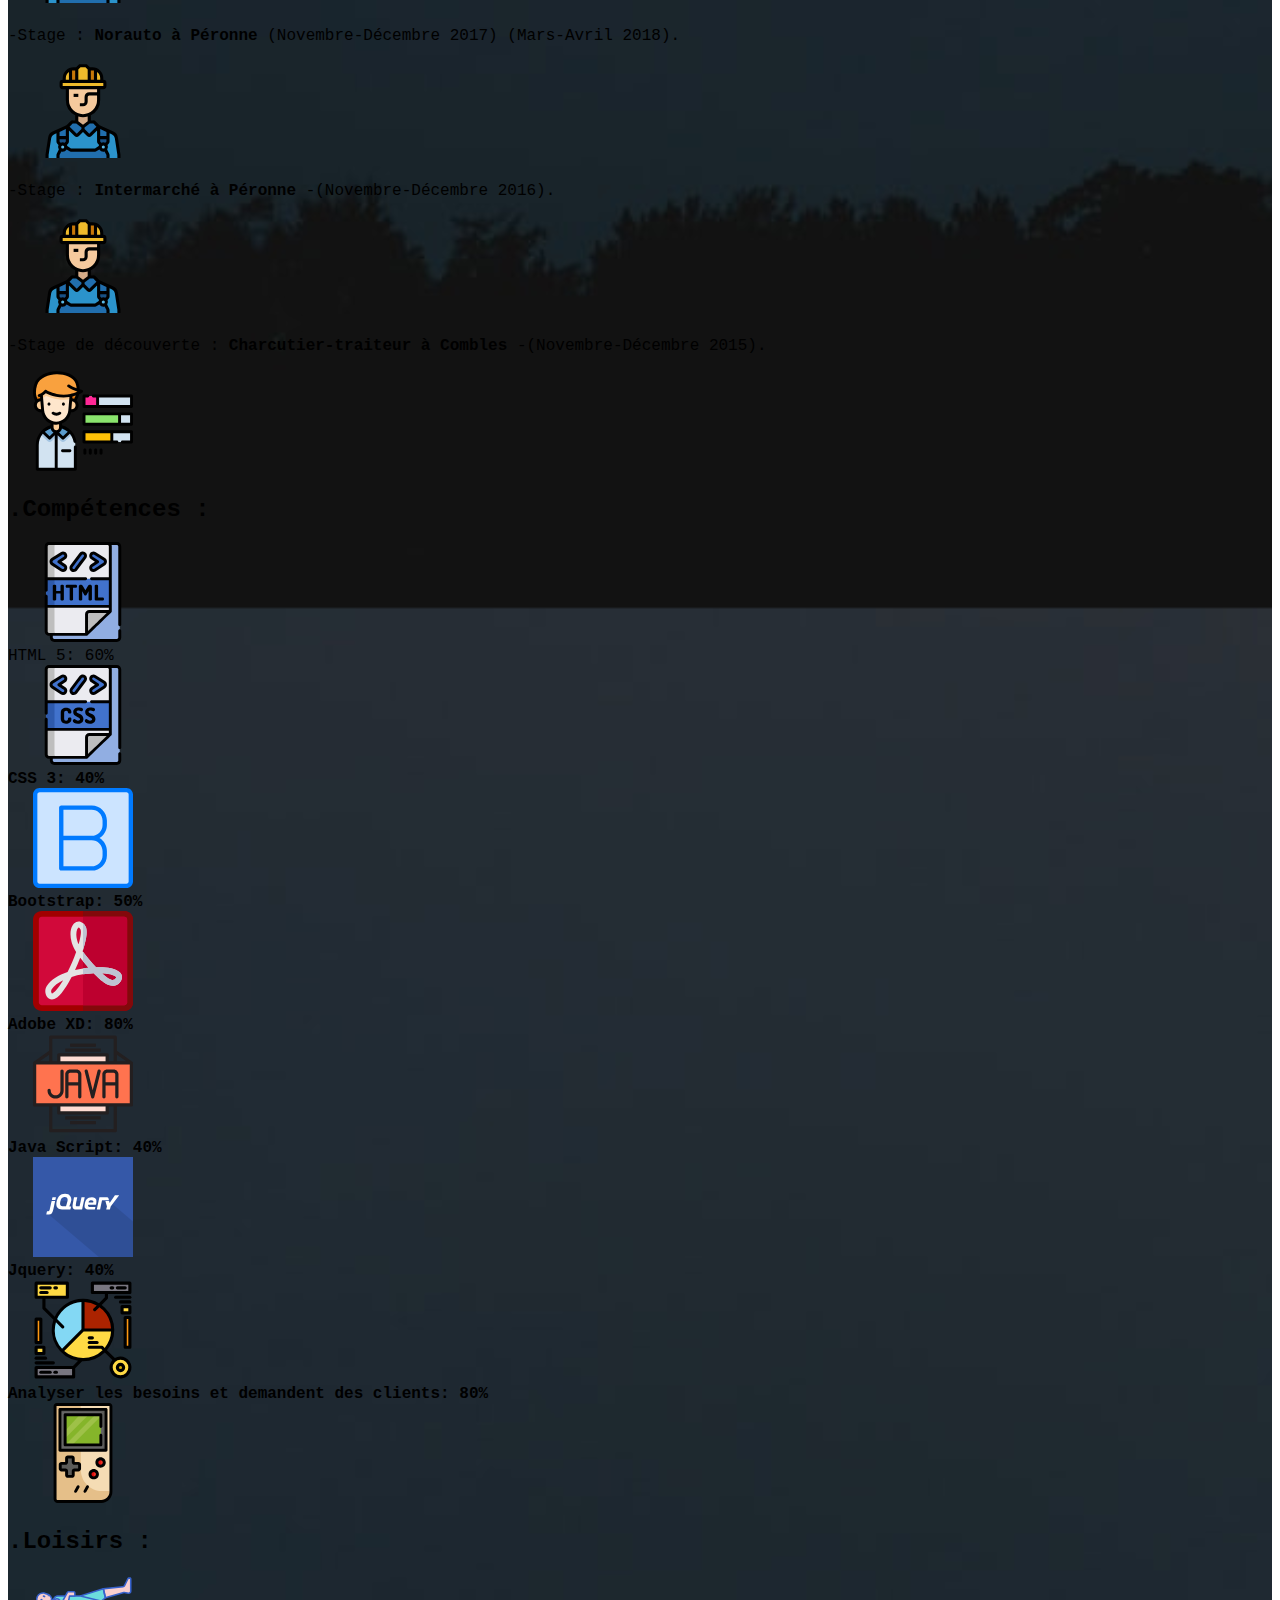
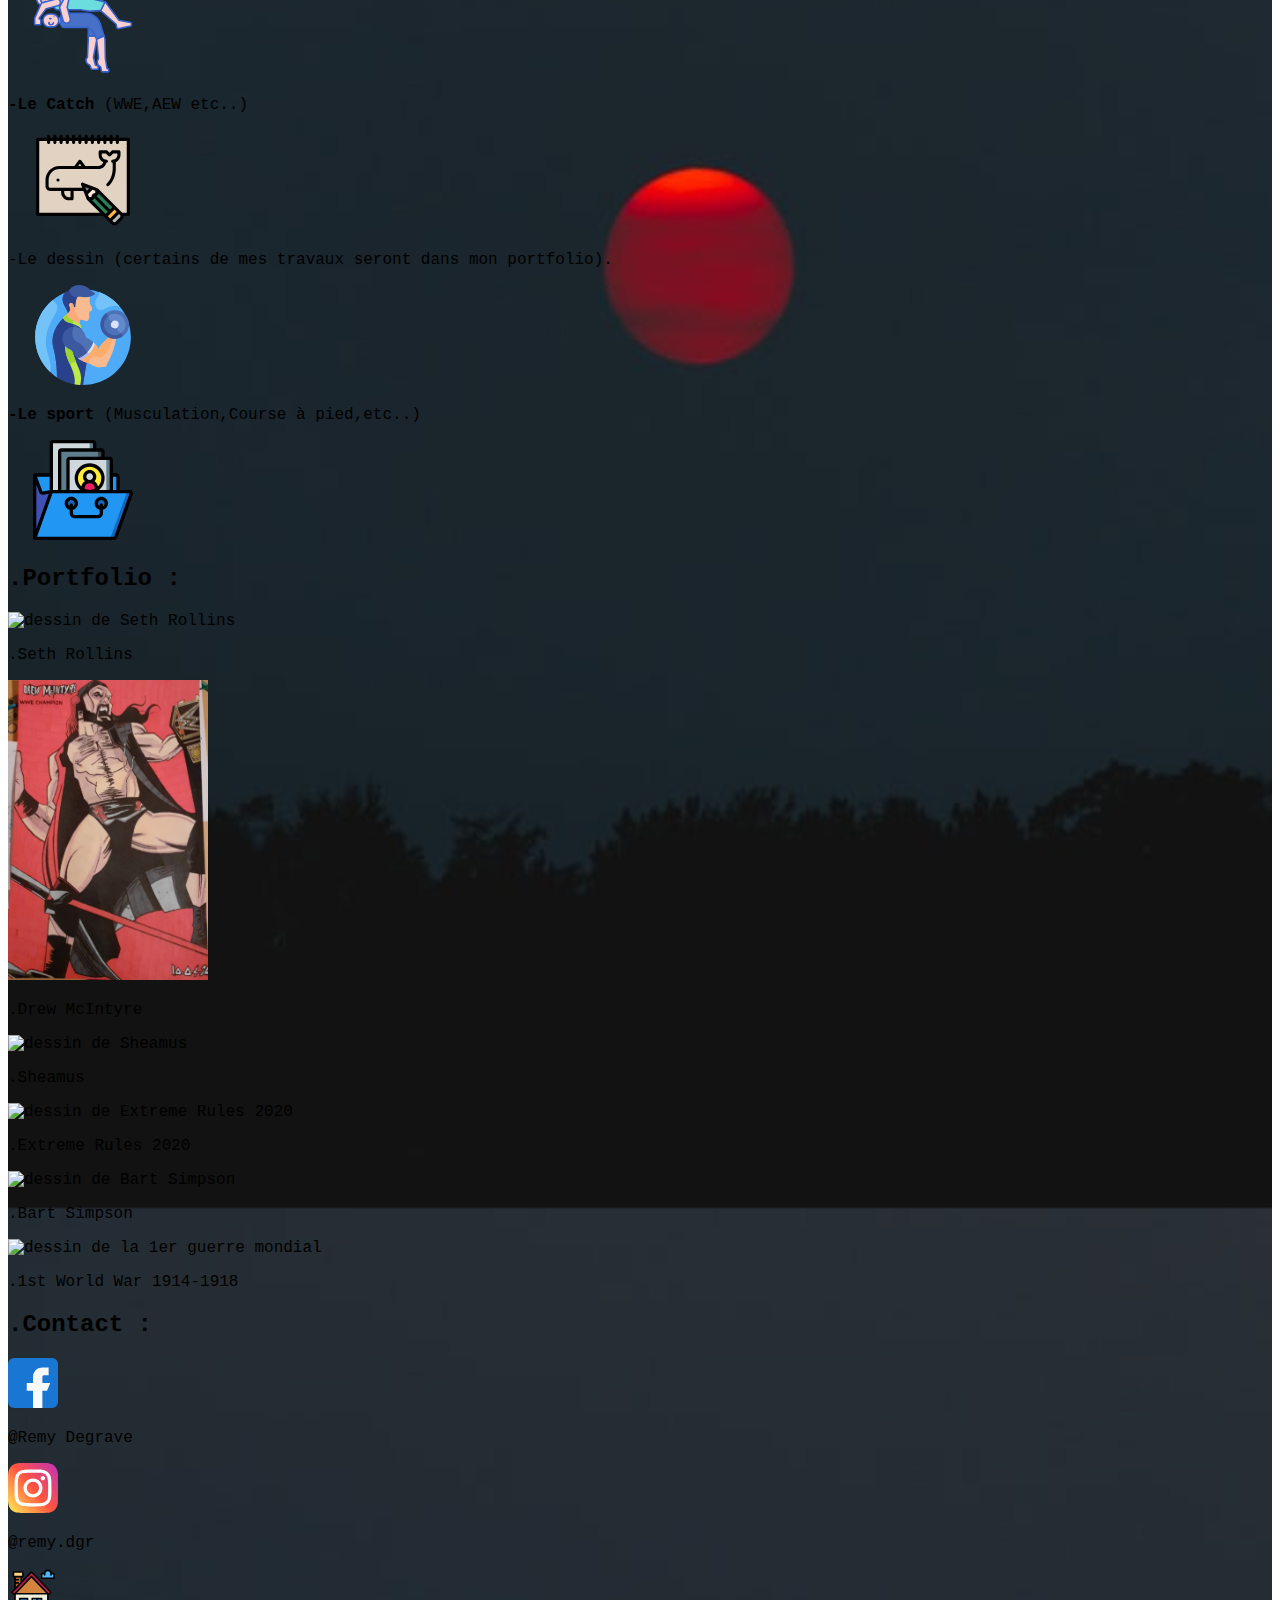
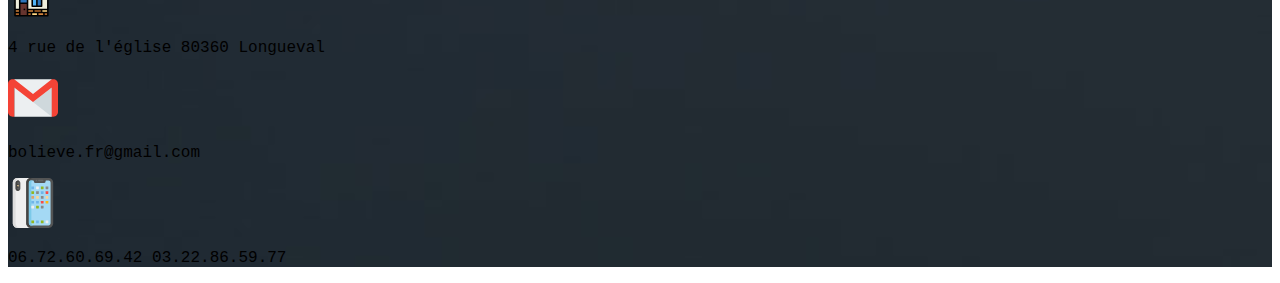
==== commit 00fac545: "modification" ====
--- a/index.html
+++ b/index.html
@@ -73,6 +73,7 @@
     <!-- La Manu -->
     <div class="row text-center">
       <div class=" col-sm-12 col-lg-12 pt-3">
+        <!-- Lien vers la page La Manu -->
         <a href="https://lamanu.fr/campus/amiens-formation-numerique/">
         <img src="assets/image/iconSchool3.svg" alt="iconSchool.svg" style="width: 150px; height: 100px;"></a>
         <p class="text-white pt-2">-La Manu à Amiens (Octobre 2020 - Mars 2021) <strong>Titre professionnel Web
@@ -146,7 +147,7 @@
         <img src="assets/image/iconHtml.svg" alt="logo html 5" style="width: 150px; height: 100px;"></a>
         <div class="progress">
           <div class="progress-bar progress-bar-striped progress-bar-animated bg-primary" role="progressbar"
-            aria-valuenow="40" aria-valuemin="0" aria-valuemax="100" style="width: 40%">HTML 5: 40%</div>
+            aria-valuenow="60" aria-valuemin="0" aria-valuemax="100" style="width: 60%">HTML 5: 60%</div>
         </div>
       </div>
     </div>
@@ -157,7 +158,7 @@
         <img src="assets/image/iconCss.svg" alt="logo css 3" style="width: 150px;height: 100px;"></a>
         <div class="progress">
           <div class="progress-bar progress-bar-striped progress-bar-animated bg-primary" role="progressbar"
-            aria-valuenow="20" aria-valuemin="0" aria-valuemax="100" style="width: 20%"><strong>CSS 3: 20%</strong>
+            aria-valuenow="40" aria-valuemin="0" aria-valuemax="100" style="width: 40%"><strong>CSS 3: 40%</strong>
           </div>
         </div>
       </div>
@@ -193,19 +194,31 @@
         <img src="assets/image/iconJs.svg" alt="logo Java Script" style="width: 150px; height: 100px;"></a>
         <div class="progress">
           <div class="progress-bar progress-bar-striped progress-bar-animated bg-danger" role="progressbar"
-            aria-valuenow="10" aria-valuemin="0" aria-valuemax="100" style="width: 10%"><strong>Java Script:
-              10%</strong></div>
-        </div>
-      </div>
-    </div>
+            aria-valuenow="40" aria-valuemin="0" aria-valuemax="100" style="width: 40%"><strong>Java Script:
+              40%</strong></div>
+        </div>
+      </div>
+    </div>
+        <!-- Logo/Barre de progression Jquery -->
+        <div class="row text-center text-white">
+          <div class="col-sm-12 col-lg-12 pt-3">
+            <a href="https://jquery.com/">
+            <img src="assets/image/iconJquery.svg" alt="logo Jquery" style="width: 150px; height: 100px;"></a>
+            <div class="progress">
+              <div class="progress-bar progress-bar-striped progress-bar-animated bg-primary" role="progressbar"
+                aria-valuenow="40" aria-valuemin="0" aria-valuemax="100" style="width: 40%"><strong>Jquery:
+                  40%</strong></div>
+            </div>
+          </div>
+        </div>
     <!-- Logo/Barre de progression Analyse -->
     <div class="row text-center text-white">
       <div class="col-sm-12 col-lg-12 pt-3">
         <img src="assets/image/iconAnalyse.svg" alt="logo analyse" style="width: 150px; height: 100px;">
         <div class="progress">
           <div class="progress-bar progress-bar-striped progress-bar-animated bg-info" role="progressbar"
-            aria-valuenow="50" aria-valuemin="0" aria-valuemax="100" style="width: 50%"><strong>Analyser les besoins et
-              demandent des clients: 50%</strong></div>
+            aria-valuenow="80" aria-valuemin="0" aria-valuemax="100" style="width: 80%"><strong>Analyser les besoins et
+              demandent des clients: 80%</strong></div>
         </div>
       </div>
     </div>
@@ -296,9 +309,9 @@
       </div>
       <!-- Coordonnées Instagram -->
       <div class="col-sm-2 col-lg-2 pt-3">
-        <a href="https://www.instagram.com/remy.design18/">
+        <a href="https://www.instagram.com/remy.dgr/">
         <img src="assets/image/iconInstagram.svg" alt="logo représentant Instagram" style="width: 50px; height: 50px;"></a>
-        <p>@remy.design18</p>
+        <p>@remy.dgr</p>
       </div>
       <!-- Coordonnées Adresse -->
       <div class="col-sm-2 col-lg-2 pt-3">
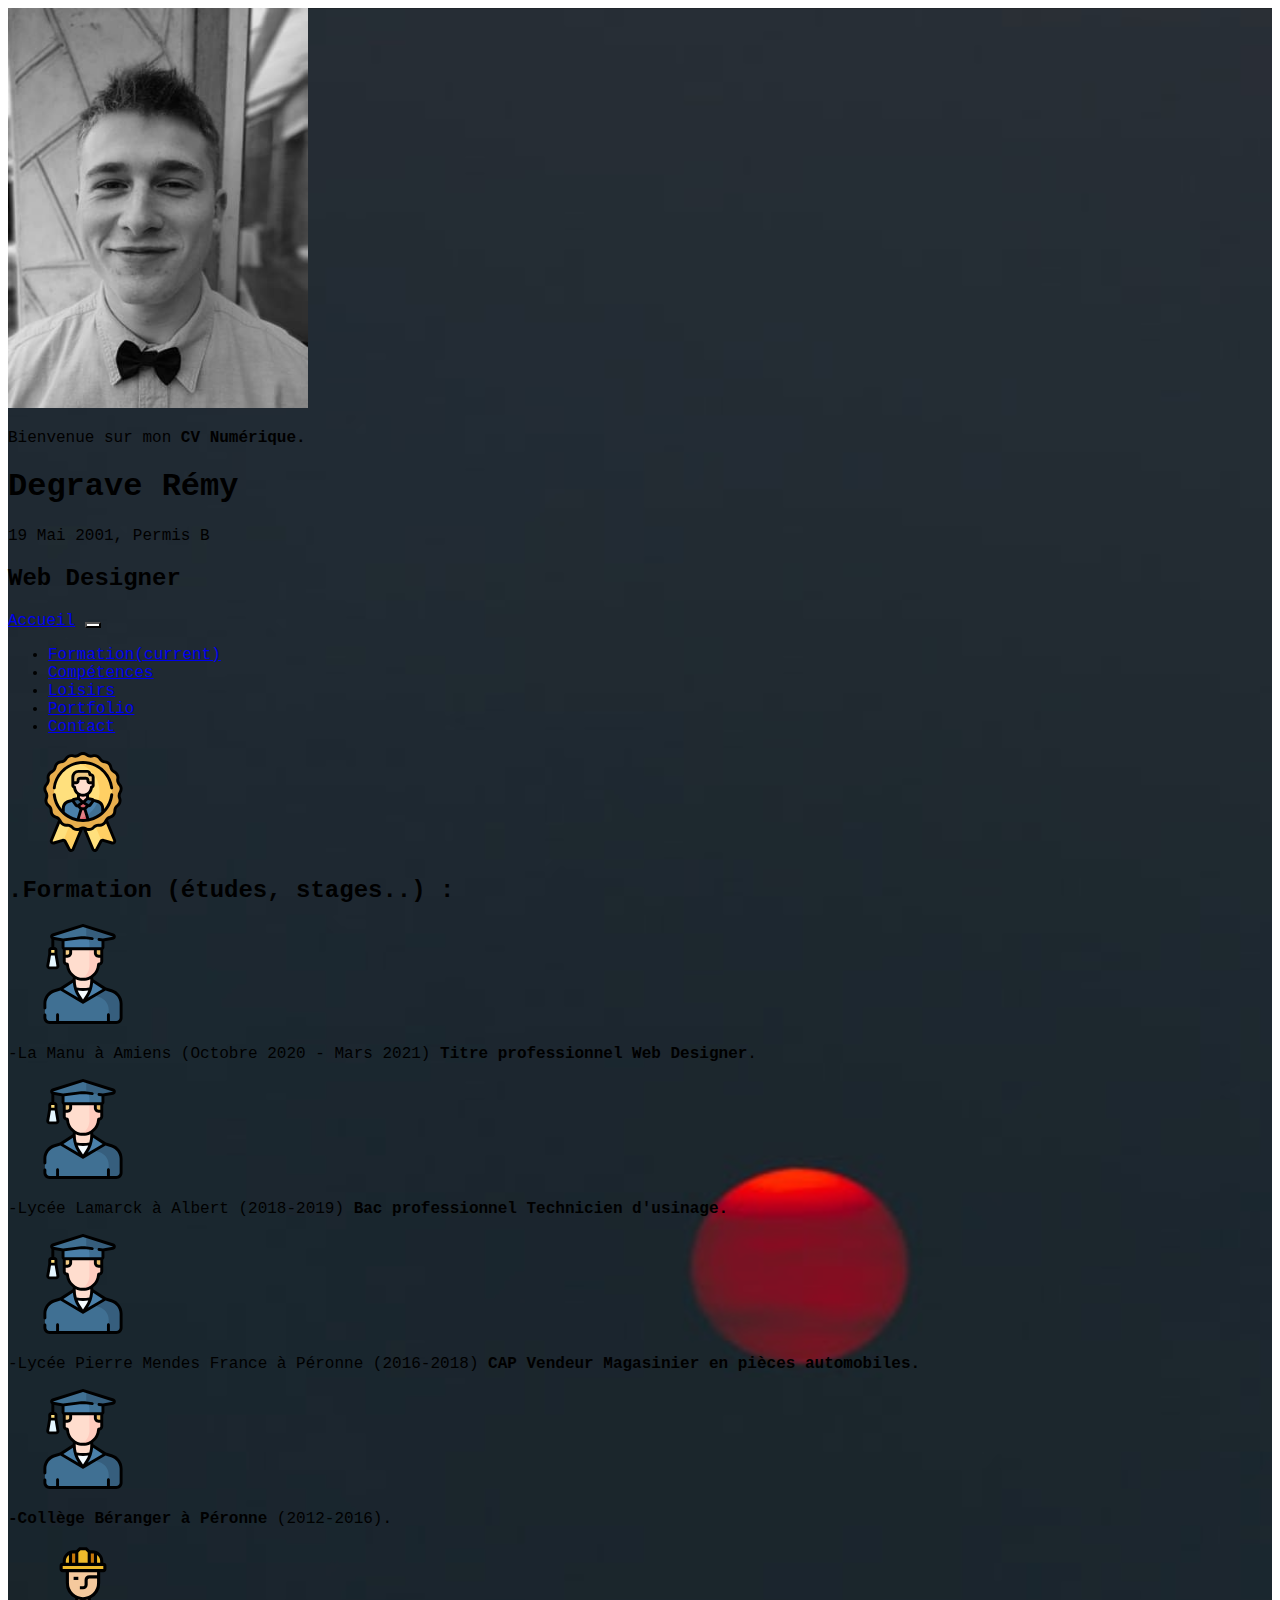
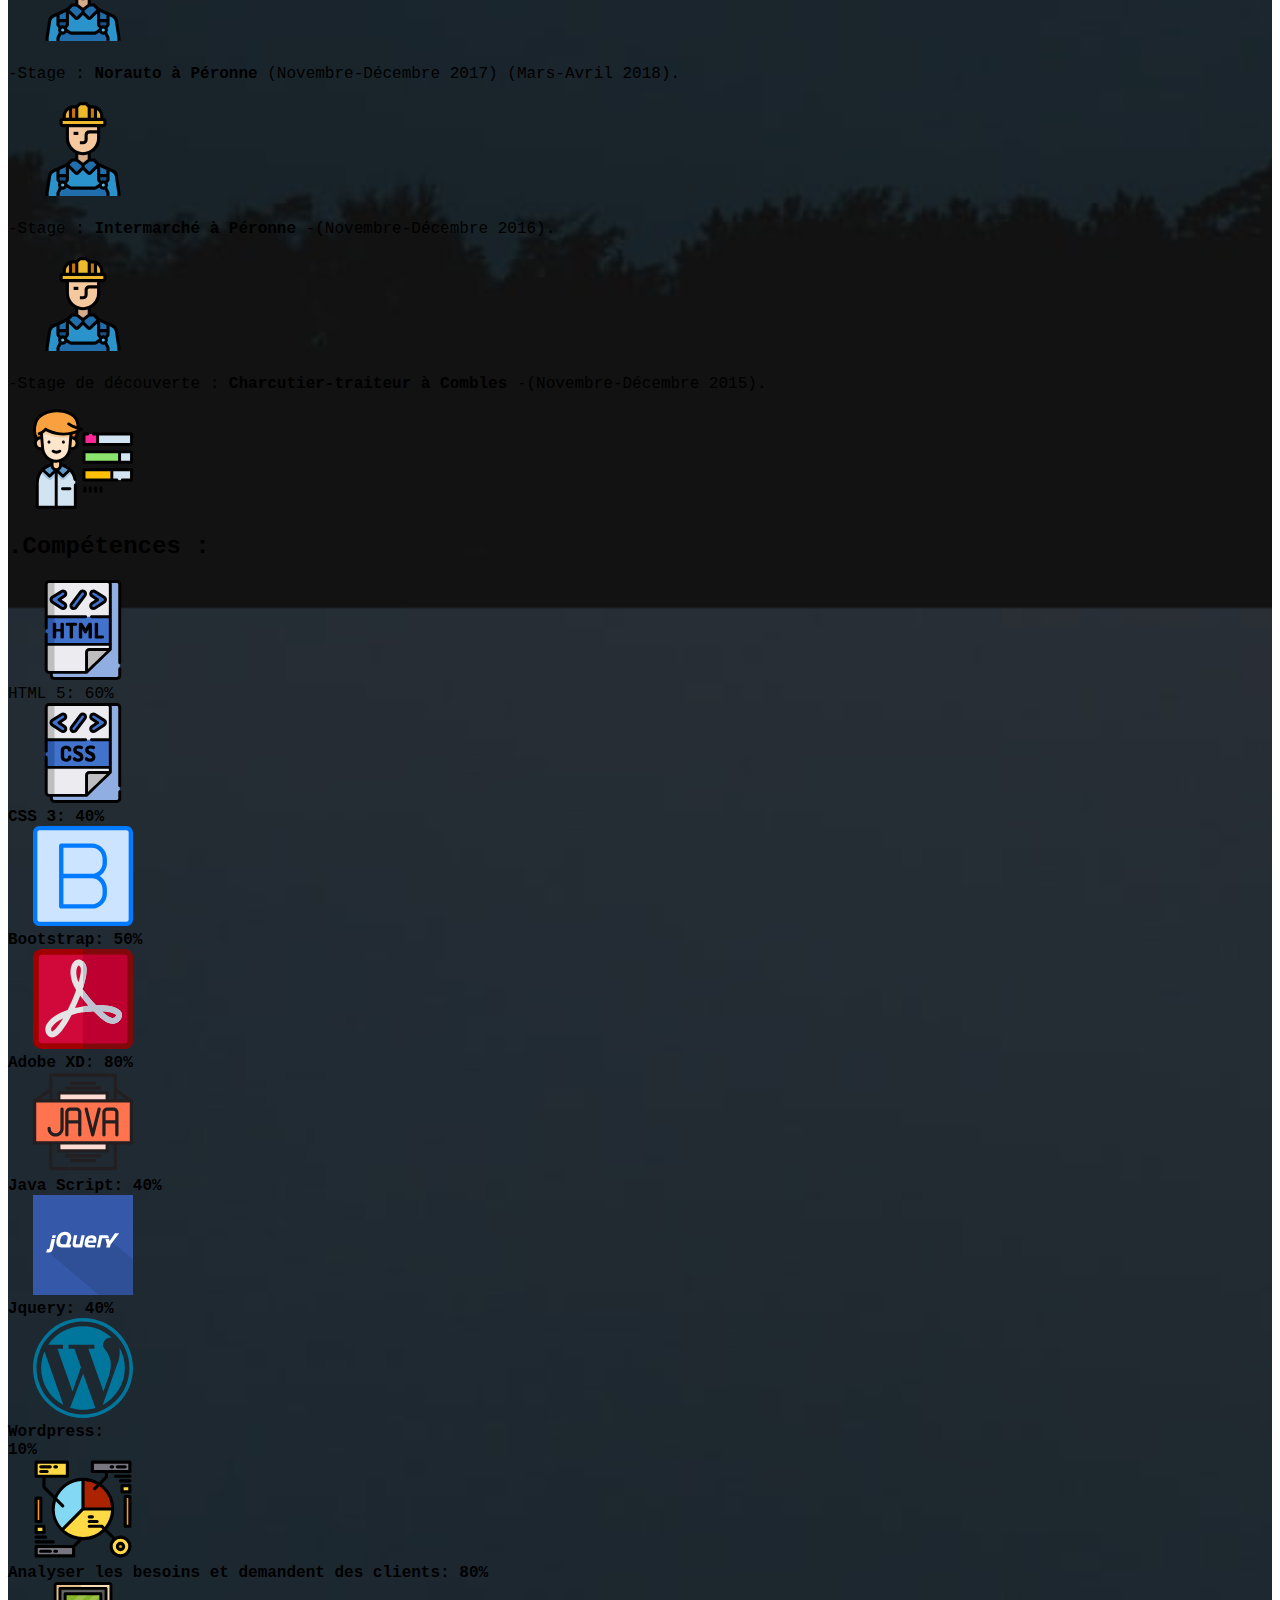
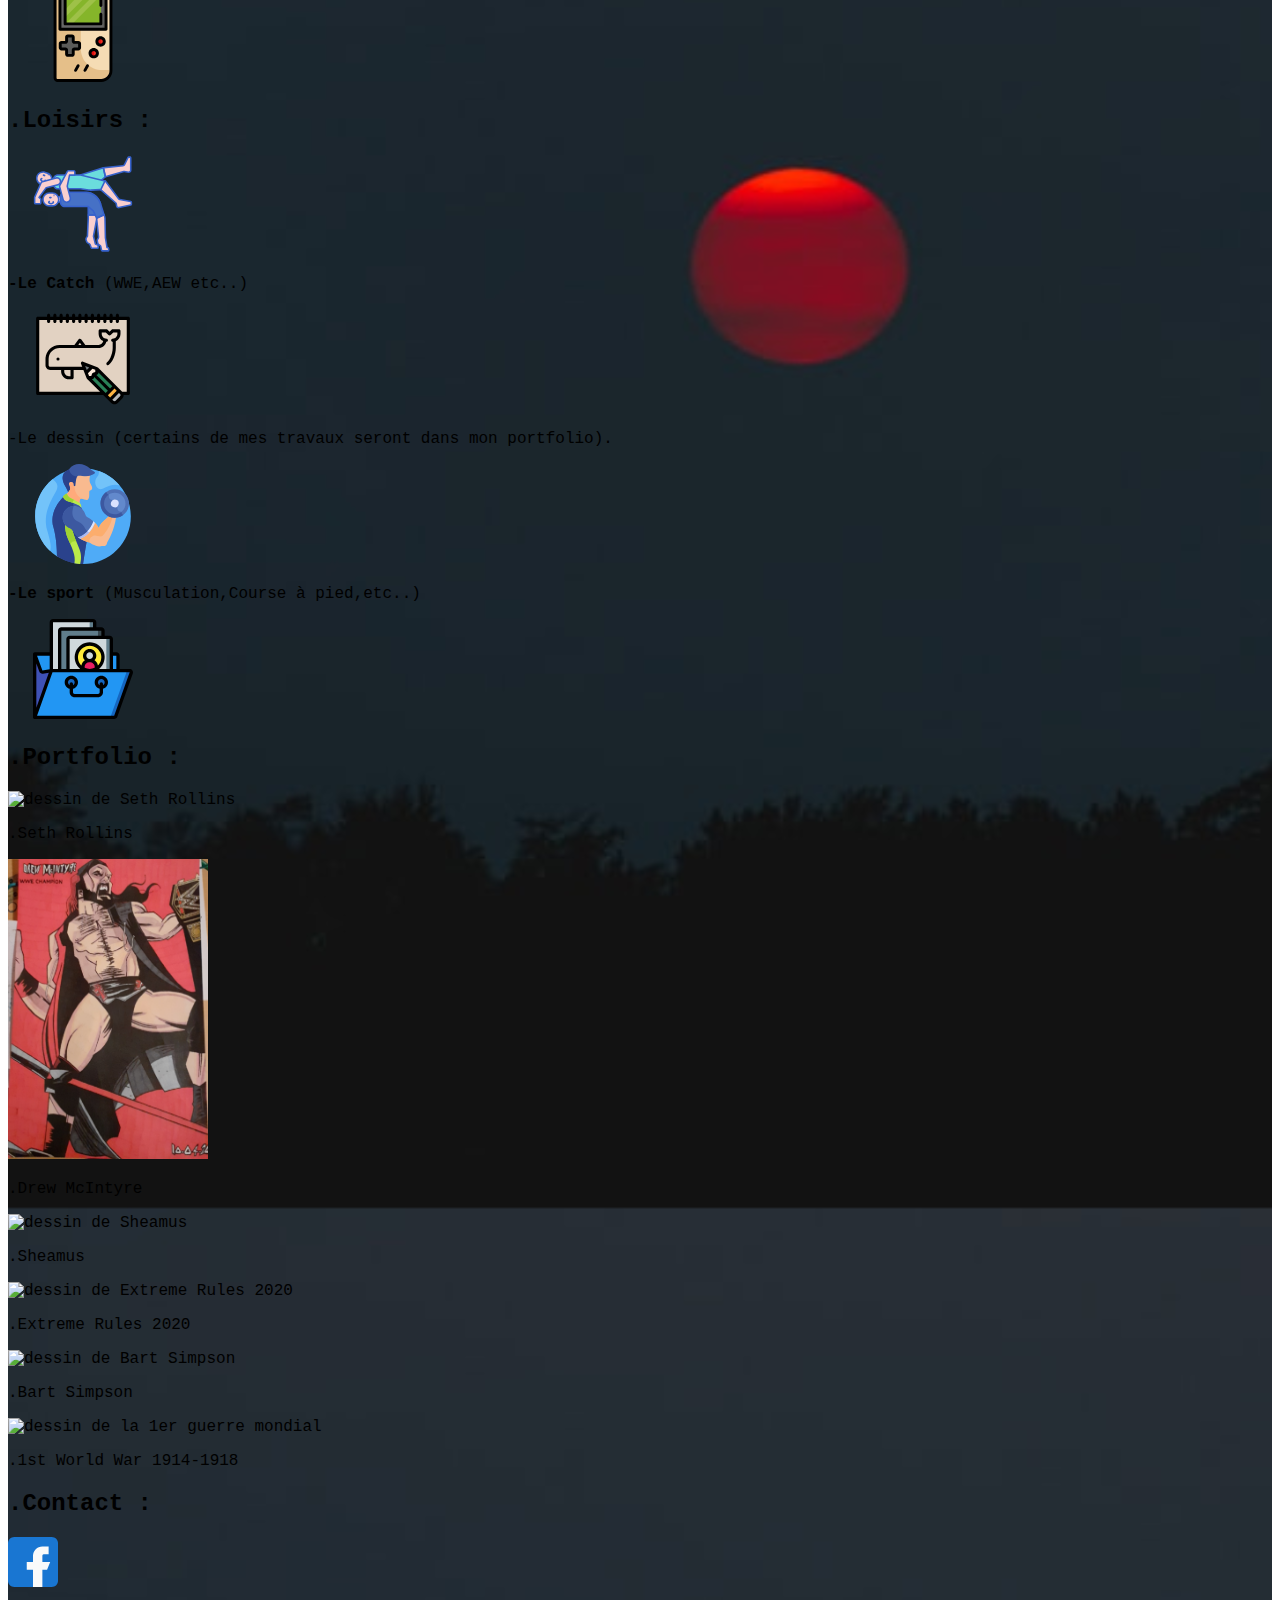
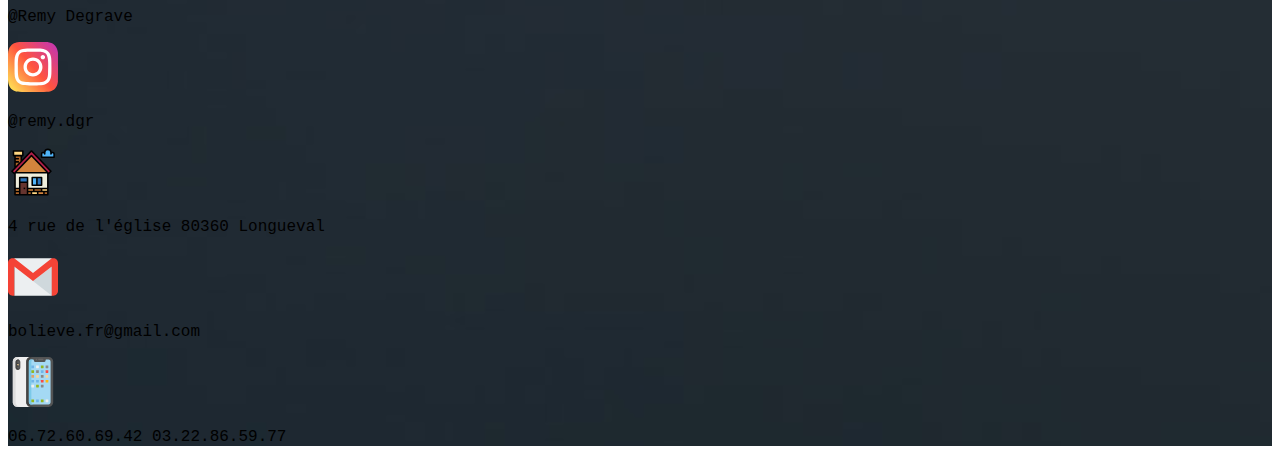
==== commit 9fcfb4c8: "modification" ====
--- a/index.html
+++ b/index.html
@@ -24,6 +24,8 @@
         <p>Bienvenue sur mon <strong>CV Numérique.</strong></p>
         <!-- Mon Nom et Prénom en titre de premier niveau -->
         <h1>Degrave Rémy</h1>
+        <!-- Date de naissance et titulaire du permis -->
+        <p>19 Mai 2001, Permis B</p>
         <!-- Titre de second niveau, pour montrer dans quel domaine je suis -->
         <h2>Web Designer</h2>
       </div>
@@ -75,7 +77,7 @@
       <div class=" col-sm-12 col-lg-12 pt-3">
         <!-- Lien vers la page La Manu -->
         <a href="https://lamanu.fr/campus/amiens-formation-numerique/">
-        <img src="assets/image/iconSchool3.svg" alt="iconSchool.svg" style="width: 150px; height: 100px;"></a>
+          <img src="assets/image/iconSchool3.svg" alt="iconSchool.svg" style="width: 150px; height: 100px;"></a>
         <p class="text-white pt-2">-La Manu à Amiens (Octobre 2020 - Mars 2021) <strong>Titre professionnel Web
             Designer</strong>.</p>
       </div>
@@ -84,7 +86,7 @@
     <div class="row text-center">
       <div class="col-sm-12 col-lg-12 pt-3">
         <a href="https://lamarck.lyc.ac-amiens.fr/">
-        <img src="assets/image/iconSchool3.svg" alt="iconSchool.svg" style="width: 150px; height: 100px;"></a>
+          <img src="assets/image/iconSchool3.svg" alt="iconSchool.svg" style="width: 150px; height: 100px;"></a>
         <p class="text-white pt-2">-Lycée Lamarck à Albert (2018-2019) <strong>Bac professionnel Technicien
             d'usinage.</strong></p>
       </div>
@@ -92,8 +94,9 @@
     <!-- Lycée Pierre Mendes France -->
     <div class="row text-center">
       <div class="col-sm-12 col-lg-12 pt-3">
-        <a href="https://www.letudiant.fr/etudes/annuaire-des-lycees/lycee-general-et-technologique-lycee-des-metiers-pierre-mendes-france-9643.html">
-        <img src="assets/image/iconSchool3.svg" alt="iconSchool.svg" style="width: 150px; height: 100px;"></a>
+        <a
+          href="https://www.letudiant.fr/etudes/annuaire-des-lycees/lycee-general-et-technologique-lycee-des-metiers-pierre-mendes-france-9643.html">
+          <img src="assets/image/iconSchool3.svg" alt="iconSchool.svg" style="width: 150px; height: 100px;"></a>
         <p class="text-white pt-2">-Lycée Pierre Mendes France à Péronne (2016-2018) <strong>CAP Vendeur Magasinier en
             pièces automobiles.</strong></p>
       </div>
@@ -102,7 +105,7 @@
     <div class="row text-center">
       <div class="col-sm-12 col-lg-12 pt-3">
         <a href="http://beranger.clg.ac-amiens.fr/spip.php?rubrique2">
-        <img src="assets/image/iconSchool3.svg" alt="iconSchool.svg" style="width: 150px; height: 100px;"></a>
+          <img src="assets/image/iconSchool3.svg" alt="iconSchool.svg" style="width: 150px; height: 100px;"></a>
         <p class="text-white pt-2"><strong>-Collège Béranger à Péronne</strong> (2012-2016).</p>
       </div>
     </div>
@@ -110,7 +113,7 @@
     <div class="row text-center">
       <div class="col-sm-12 col-lg-12 pt-3">
         <a href="https://centres.norauto.fr/somme/peronne/4-rue-de-rome-bp-90219">
-        <img src="assets/image/iconStage.svg" alt="iconStage.svg" style="width: 150px; height: 100px;"></a>
+          <img src="assets/image/iconStage.svg" alt="iconStage.svg" style="width: 150px; height: 100px;"></a>
         <p class="text-white pt-2">-Stage : <strong>Norauto à Péronne</strong> (Novembre-Décembre 2017)
           (Mars-Avril
           2018).</p>
@@ -120,7 +123,7 @@
     <div class="row text-center">
       <div class="col-sm-12 col-lg-12 pt-3">
         <a href="https://www.intermarche.com/magasins/01310/peronne-80200/infos-pratiques">
-        <img src="assets/image/iconStage.svg" alt="iconStage.svg" style="width: 150px; height: 100px;"></a>
+          <img src="assets/image/iconStage.svg" alt="iconStage.svg" style="width: 150px; height: 100px;"></a>
         <p class="text-white pt-2">-Stage : <strong>Intermarché à Péronne</strong> -(Novembre-Décembre 2016).</p>
       </div>
     </div>
@@ -128,7 +131,7 @@
     <div class="row text-center">
       <div class="col-sm-12 col-lg-12 pt-3">
         <a href="https://www.charcuterie-choquier.fr/">
-        <img src="assets/image/iconStage.svg" alt="iconStage.svg" style="width: 150px; height: 100px;"></a>
+          <img src="assets/image/iconStage.svg" alt="iconStage.svg" style="width: 150px; height: 100px;"></a>
         <p class="text-white pt-2">-Stage de découverte :<strong> Charcutier-traiteur à Combles</strong>
           -(Novembre-Décembre 2015).</p>
       </div>
@@ -144,7 +147,7 @@
     <div class="row text-center">
       <div class="col-sm-12 col-lg-12 pt-3">
         <a href="https://developer.mozilla.org/fr/docs/Web/HTML">
-        <img src="assets/image/iconHtml.svg" alt="logo html 5" style="width: 150px; height: 100px;"></a>
+          <img src="assets/image/iconHtml.svg" alt="logo html 5" style="width: 150px; height: 100px;"></a>
         <div class="progress">
           <div class="progress-bar progress-bar-striped progress-bar-animated bg-primary" role="progressbar"
             aria-valuenow="60" aria-valuemin="0" aria-valuemax="100" style="width: 60%">HTML 5: 60%</div>
@@ -155,7 +158,7 @@
     <div class="row text-center text-white">
       <div class="col-sm-12 col-lg-12 pt-3">
         <a href="https://developer.mozilla.org/fr/docs/Web/CSS">
-        <img src="assets/image/iconCss.svg" alt="logo css 3" style="width: 150px;height: 100px;"></a>
+          <img src="assets/image/iconCss.svg" alt="logo css 3" style="width: 150px;height: 100px;"></a>
         <div class="progress">
           <div class="progress-bar progress-bar-striped progress-bar-animated bg-primary" role="progressbar"
             aria-valuenow="40" aria-valuemin="0" aria-valuemax="100" style="width: 40%"><strong>CSS 3: 40%</strong>
@@ -167,7 +170,7 @@
     <div class="row text-center text-white">
       <div class="col-sm-12 col-lg-12 pt-3">
         <a href="https://getbootstrap.com/">
-        <img src="assets/image/iconBootstrap.svg" alt="logo bootstrap" style="width: 150px;height: 100px;"></a>
+          <img src="assets/image/iconBootstrap.svg" alt="logo bootstrap" style="width: 150px;height: 100px;"></a>
         <div class="progress">
           <div class="progress-bar progress-bar-striped progress-bar-animated bg-primary" role="progressbar"
             aria-valuenow="50" aria-valuemin="0" aria-valuemax="100" style="width: 50%"><strong>Bootstrap: 50%</strong>
@@ -179,7 +182,7 @@
     <div class="row text-center text-white">
       <div class="col-sm-12 col-lg-12 pt-3">
         <a href="https://www.adobe.com/fr/products/xd.html">
-        <img src="assets/image/iconAdobe.svg" alt="logo Adobe XD" style="width: 150px;height: 100px;"></a>
+          <img src="assets/image/iconAdobe.svg" alt="logo Adobe XD" style="width: 150px;height: 100px;"></a>
         <div class="progress">
           <div class="progress-bar progress-bar-striped progress-bar-animated bg-danger" role="progressbar"
             aria-valuenow="80" aria-valuemin="0" aria-valuemax="100" style="width: 80%"><strong>Adobe XD: 80%</strong>
@@ -191,7 +194,7 @@
     <div class="row text-center text-white">
       <div class="col-sm-12 col-lg-12 pt-3">
         <a href="https://developer.mozilla.org/fr/docs/Web/JavaScript">
-        <img src="assets/image/iconJs.svg" alt="logo Java Script" style="width: 150px; height: 100px;"></a>
+          <img src="assets/image/iconJs.svg" alt="logo Java Script" style="width: 150px; height: 100px;"></a>
         <div class="progress">
           <div class="progress-bar progress-bar-striped progress-bar-animated bg-danger" role="progressbar"
             aria-valuenow="40" aria-valuemin="0" aria-valuemax="100" style="width: 40%"><strong>Java Script:
@@ -199,18 +202,30 @@
         </div>
       </div>
     </div>
-        <!-- Logo/Barre de progression Jquery -->
-        <div class="row text-center text-white">
-          <div class="col-sm-12 col-lg-12 pt-3">
-            <a href="https://jquery.com/">
-            <img src="assets/image/iconJquery.svg" alt="logo Jquery" style="width: 150px; height: 100px;"></a>
-            <div class="progress">
-              <div class="progress-bar progress-bar-striped progress-bar-animated bg-primary" role="progressbar"
-                aria-valuenow="40" aria-valuemin="0" aria-valuemax="100" style="width: 40%"><strong>Jquery:
-                  40%</strong></div>
-            </div>
-          </div>
-        </div>
+    <!-- Logo/Barre de progression Jquery -->
+    <div class="row text-center text-white">
+      <div class="col-sm-12 col-lg-12 pt-3">
+        <a href="https://jquery.com/">
+          <img src="assets/image/iconJquery.svg" alt="logo Jquery" style="width: 150px; height: 100px;"></a>
+        <div class="progress">
+          <div class="progress-bar progress-bar-striped progress-bar-animated bg-primary" role="progressbar"
+            aria-valuenow="40" aria-valuemin="0" aria-valuemax="100" style="width: 40%"><strong>Jquery:
+              40%</strong></div>
+        </div>
+      </div>
+    </div>
+    <!-- Logo/Barre de progression WordPress -->
+    <div class="row text-center text-white">
+      <div class="col-sm-12 col-lg-12 pt-3">
+        <a href="https://fr.wordpress.com/">
+          <img src="assets/image/iconWordpress.svg" alt="logo Wordpress" style="width: 150px; height: 100px;"></a>
+        <div class="progress">
+          <div class="progress-bar progress-bar-striped progress-bar-animated bg-primary" role="progressbar"
+            aria-valuenow="10" aria-valuemin="0" aria-valuemax="100" style="width: 10%"><strong>Wordpress:
+              10%</strong></div>
+        </div>
+      </div>
+    </div>
     <!-- Logo/Barre de progression Analyse -->
     <div class="row text-center text-white">
       <div class="col-sm-12 col-lg-12 pt-3">
@@ -233,8 +248,8 @@
     <div class="row text-center text-white">
       <div class="col-sm-12 col-lg-12 pt-3">
         <a href="https://www.wwe.com/">
-        <img src="assets/image/iconCatch.svg" alt="logo représentant des catcheurs"
-          style="width: 150px; height: 100px;"></a>
+          <img src="assets/image/iconCatch.svg" alt="logo représentant des catcheurs"
+            style="width: 150px; height: 100px;"></a>
         <p class="text-white pt-2"><strong>-Le Catch</strong> (WWE,AEW etc..)</p>
       </div>
     </div>
@@ -302,30 +317,34 @@
         <h2 id="contact"><strong>.Contact :</strong></h2>
       </div>
       <!-- Coordonnées Facebook -->
-      <div class="col-sm-2 col-lg-2 pt-3 ">
+      <div class="col-sm-4 col-lg-2 pt-3 ">
         <a href="https://www.facebook.com/remy.degrave.7">
-        <img src="assets/image/iconFacebook.svg" alt="logo représentant Facebook" style="width: 50px; height: 50px;"></a>
+          <img src="assets/image/iconFacebook.svg" alt="logo représentant Facebook"
+            style="width: 50px; height: 50px;"></a>
         <p>@Remy Degrave</p>
       </div>
       <!-- Coordonnées Instagram -->
-      <div class="col-sm-2 col-lg-2 pt-3">
+      <div class="col-sm-6 col-lg-2 pt-3">
         <a href="https://www.instagram.com/remy.dgr/">
-        <img src="assets/image/iconInstagram.svg" alt="logo représentant Instagram" style="width: 50px; height: 50px;"></a>
+          <img src="assets/image/iconInstagram.svg" alt="logo représentant Instagram"
+            style="width: 50px; height: 50px;"></a>
         <p>@remy.dgr</p>
       </div>
       <!-- Coordonnées Adresse -->
-      <div class="col-sm-2 col-lg-2 pt-3">
-        <a href="https://www.google.com/maps/dir//4+Rue+de+l'%C3%89glise,+Longueval/@50.0262696,2.7358956,12z/data=!4m8!4m7!1m0!1m5!1m1!1s0x47dd56f8785f9da9:0x1f425aef917bd995!2m2!1d2.8059357!2d50.0261804?hl=fr-FR">
-        <img src="assets/image/iconMaison.svg" alt="logo représentant une maison" style="width: 50px; height: 50px;"></a>
+      <div class="col-sm-8 col-lg-2 pt-3">
+        <a
+          href="https://www.google.com/maps/dir//4+Rue+de+l'%C3%89glise,+Longueval/@50.0262696,2.7358956,12z/data=!4m8!4m7!1m0!1m5!1m1!1s0x47dd56f8785f9da9:0x1f425aef917bd995!2m2!1d2.8059357!2d50.0261804?hl=fr-FR">
+          <img src="assets/image/iconMaison.svg" alt="logo représentant une maison"
+            style="width: 50px; height: 50px;"></a>
         <p>4 rue de l'église 80360 Longueval</p>
       </div>
       <!-- Coordonnées E-mail -->
-      <div class="col-sm-2 col-lg-2 pt-3">
+      <div class="col-sm-10 col-lg-2 pt-3">
         <img src="assets/image/iconGmail.svg" alt="logo représentant le gmail" style="width: 50px; height: 50px;">
         <p>bolieve.fr@gmail.com</p>
       </div>
       <!-- Coordonnées de téléphone -->
-      <div class="col-sm-2 col-lg-2 pt-3">
+      <div class="col-sm-12 col-lg-2 pt-3">
         <img src="assets/image/iconTéléphone.svg" alt="logo représentant un téléphone"
           style="width: 50px; height: 50px;">
         <p>06.72.60.69.42 03.22.86.59.77</p>
--- a/assets/css/style.css
+++ b/assets/css/style.css
@@ -1,5 +1,5 @@
 .container-fluid{
-    background-size: 1375px 2200px;
+    background-size: 1575px 2200px;
     background-image: url(../image/sky4.jpg);
     font-family: 'Courier New', Courier, monospace;
 }
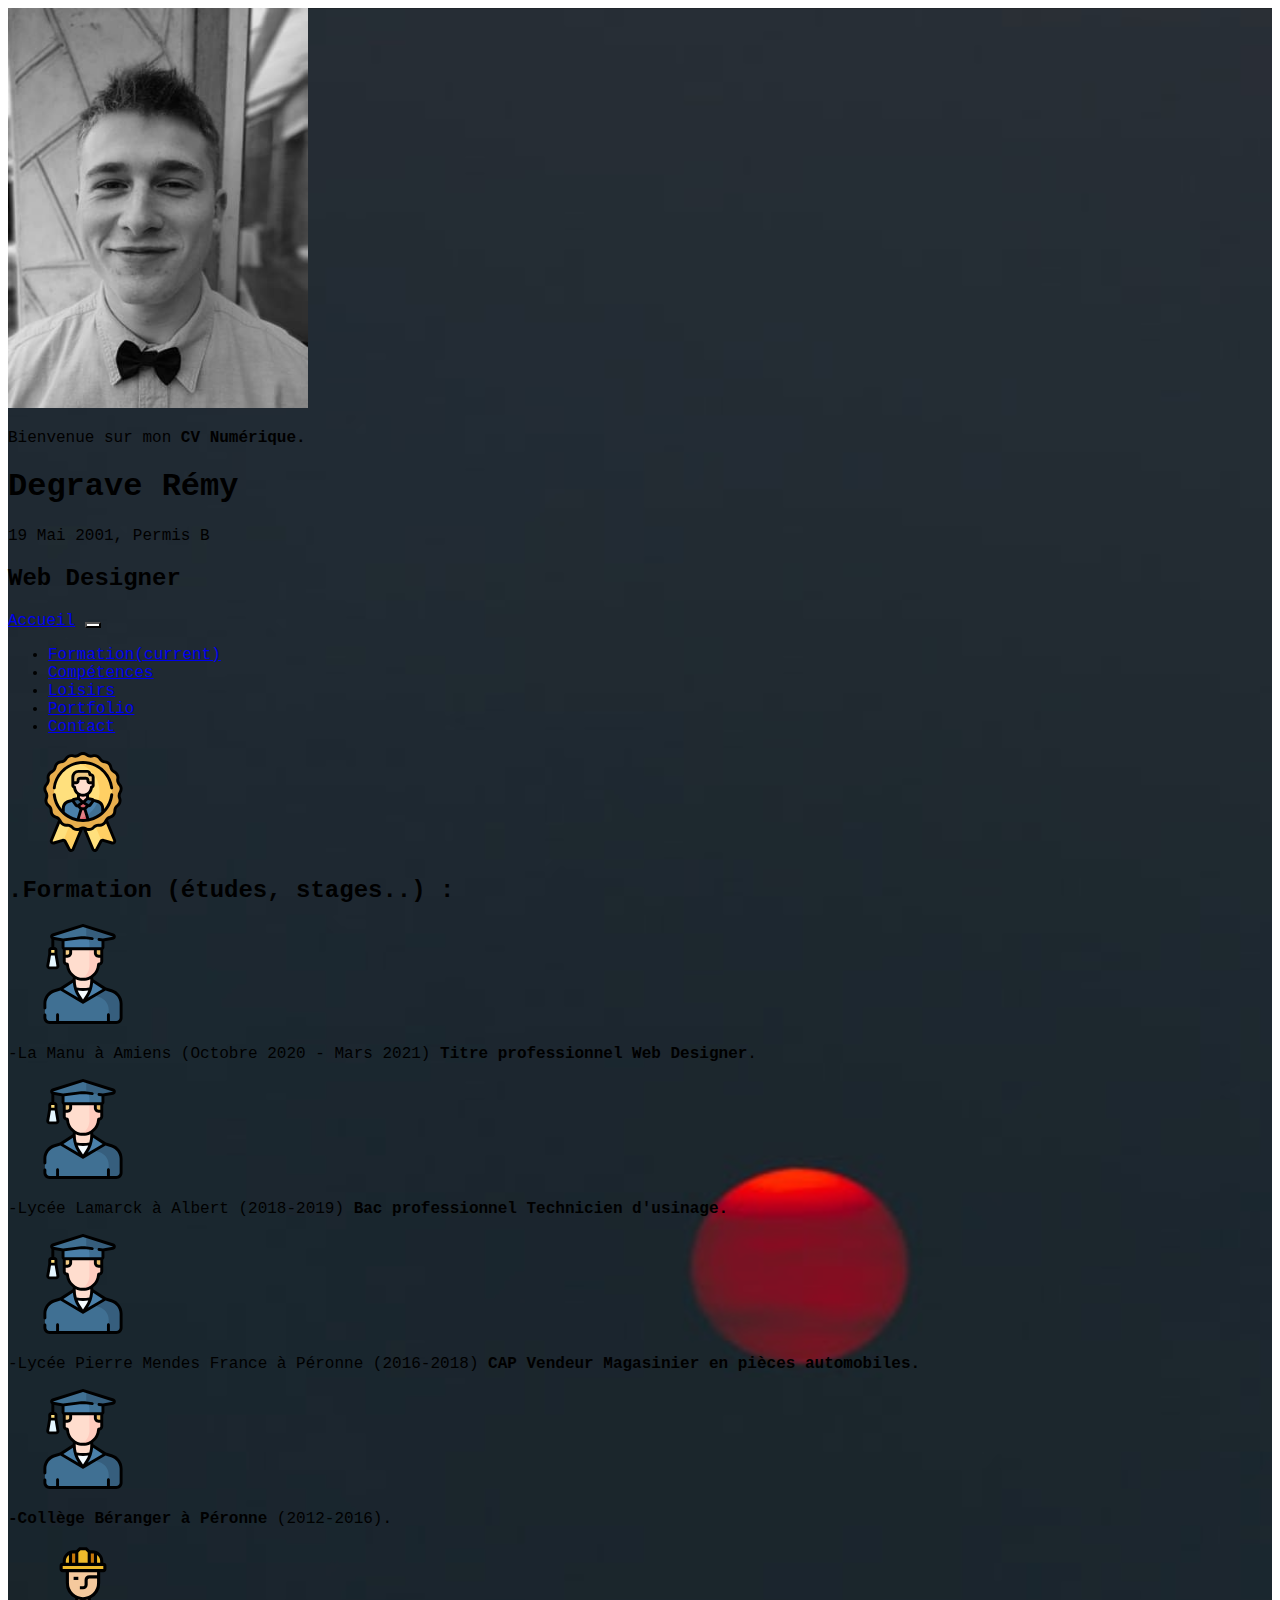
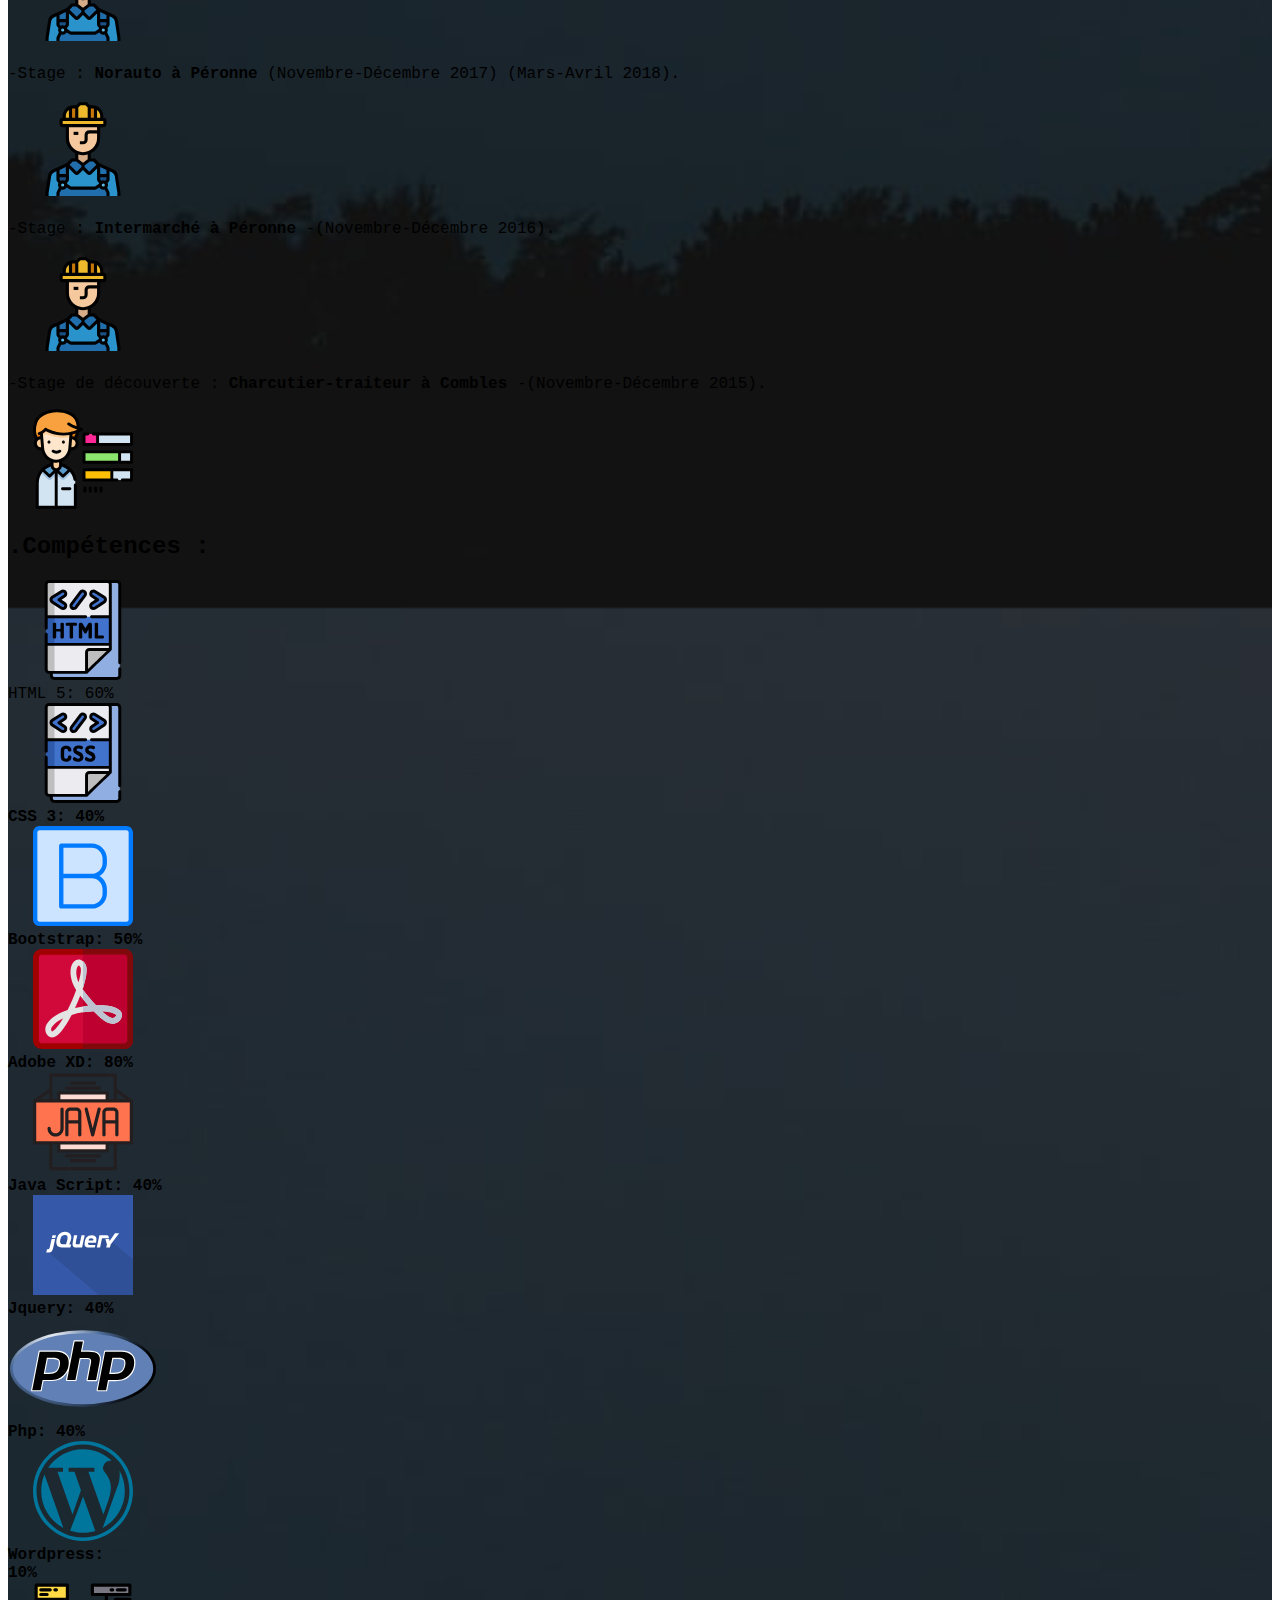
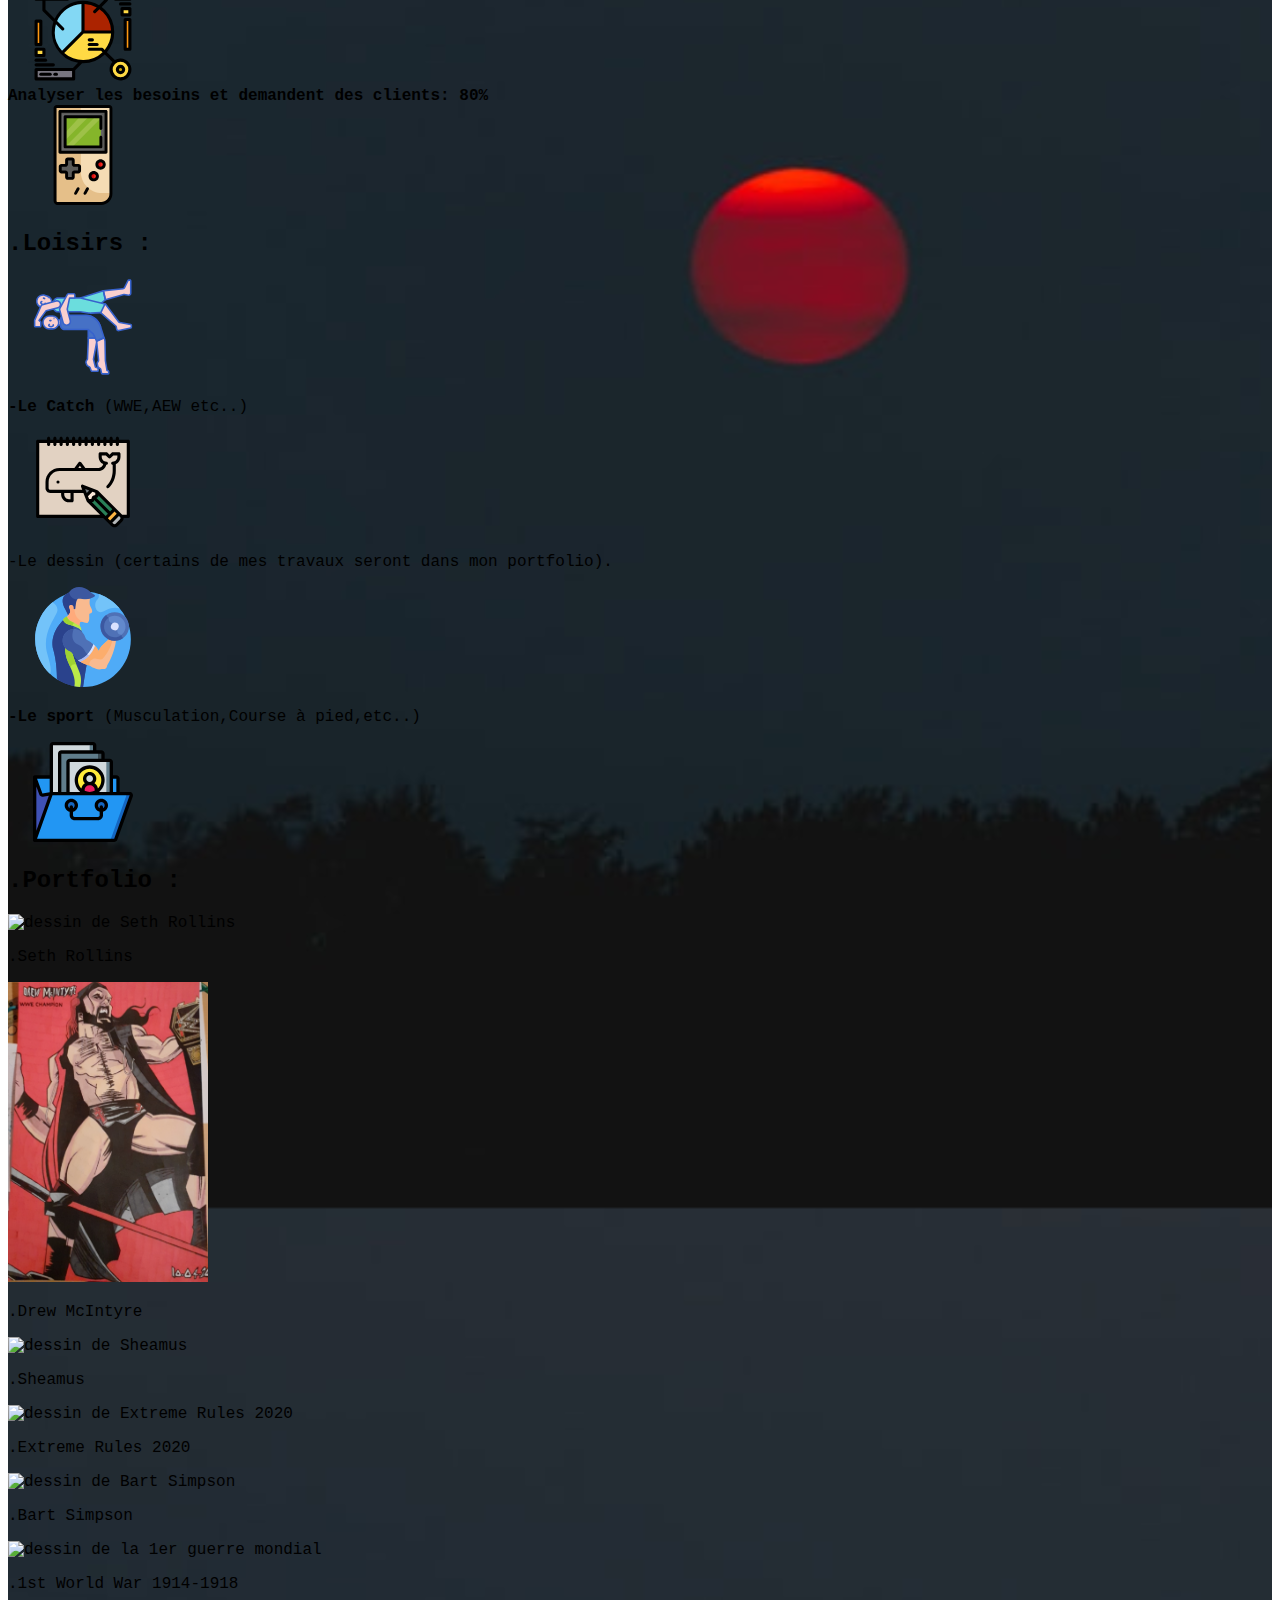
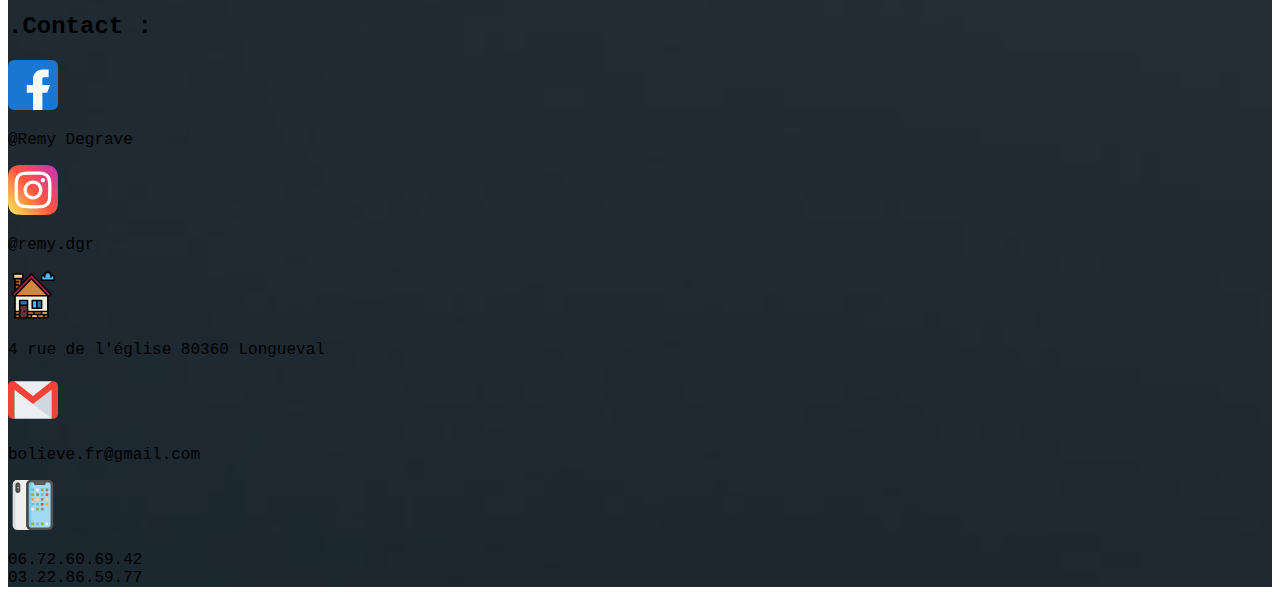
==== commit 590147c6: "modification" ====
--- a/index.html
+++ b/index.html
@@ -214,6 +214,18 @@
         </div>
       </div>
     </div>
+    <!-- Logo/Barre de progression Php -->
+    <div class="row text-center text-white">
+      <div class="col-sm-12 col-lg-12 pt-3">
+        <a href="https://jquery.com/">
+          <img src="assets/image/iconPhp.svg" alt="logo Php" style="width: 150px; height: 100px;"></a>
+        <div class="progress">
+          <div class="progress-bar progress-bar-striped progress-bar-animated bg-primary" role="progressbar"
+            aria-valuenow="40" aria-valuemin="0" aria-valuemax="100" style="width: 40%"><strong>Php:
+              40%</strong></div>
+        </div>
+      </div>
+    </div>
     <!-- Logo/Barre de progression WordPress -->
     <div class="row text-center text-white">
       <div class="col-sm-12 col-lg-12 pt-3">
@@ -313,53 +325,49 @@
     </div>
     <!-- Le footer qui contient mes contacts -->
     <footer class="row text-center border text-white">
-      <div class="col-sm-2 col-lg-2 pt-3">
+      <div class="col-12 col-lg-12 pt-3">
         <h2 id="contact"><strong>.Contact :</strong></h2>
       </div>
       <!-- Coordonnées Facebook -->
-      <div class="col-sm-4 col-lg-2 pt-3 ">
+      <div class="col-6 col-lg-3 pt-3 ">
         <a href="https://www.facebook.com/remy.degrave.7">
-          <img src="assets/image/iconFacebook.svg" alt="logo représentant Facebook"
-            style="width: 50px; height: 50px;"></a>
+          <img class="icon" src="assets/image/iconFacebook.svg" alt="logo représentant Facebook"></a>
         <p>@Remy Degrave</p>
       </div>
       <!-- Coordonnées Instagram -->
-      <div class="col-sm-6 col-lg-2 pt-3">
+      <div class="col-6 col-lg-2 pt-3">
         <a href="https://www.instagram.com/remy.dgr/">
-          <img src="assets/image/iconInstagram.svg" alt="logo représentant Instagram"
-            style="width: 50px; height: 50px;"></a>
+          <img class="icon" src="assets/image/iconInstagram.svg" alt="logo représentant Instagram"></a>
         <p>@remy.dgr</p>
       </div>
       <!-- Coordonnées Adresse -->
-      <div class="col-sm-8 col-lg-2 pt-3">
+      <div class="col-12 col-lg-2 pt-3">
         <a
           href="https://www.google.com/maps/dir//4+Rue+de+l'%C3%89glise,+Longueval/@50.0262696,2.7358956,12z/data=!4m8!4m7!1m0!1m5!1m1!1s0x47dd56f8785f9da9:0x1f425aef917bd995!2m2!1d2.8059357!2d50.0261804?hl=fr-FR">
-          <img src="assets/image/iconMaison.svg" alt="logo représentant une maison"
-            style="width: 50px; height: 50px;"></a>
+          <img class="icon" src="assets/image/iconMaison.svg" alt="logo représentant une maison"></a>
         <p>4 rue de l'église 80360 Longueval</p>
       </div>
       <!-- Coordonnées E-mail -->
-      <div class="col-sm-10 col-lg-2 pt-3">
-        <img src="assets/image/iconGmail.svg" alt="logo représentant le gmail" style="width: 50px; height: 50px;">
+      <div class="col-6 col-lg-2 pt-3">
+        <img class="icon" src="assets/image/iconGmail.svg" alt="logo représentant le gmail">
         <p>bolieve.fr@gmail.com</p>
       </div>
       <!-- Coordonnées de téléphone -->
-      <div class="col-sm-12 col-lg-2 pt-3">
-        <img src="assets/image/iconTéléphone.svg" alt="logo représentant un téléphone"
-          style="width: 50px; height: 50px;">
-        <p>06.72.60.69.42 03.22.86.59.77</p>
+      <div class="col-6 col-lg-3 pt-3">
+        <img class="icon" src="assets/image/iconTéléphone.svg" alt="logo représentant un téléphone">
+        <p>06.72.60.69.42 <br> 03.22.86.59.77</p>
       </div>
     </footer>
   </div>
   <script src="https://code.jquery.com/jquery-3.5.1.slim.min.js"
-    integrity="sha384-DfXdz2htPH0lsSSs5nCTpuj/zy4C+OGpamoFVy38MVBnE+IbbVYUew+OrCXaRkfj"
-    crossorigin="anonymous"></script>
+    integrity="sha384-DfXdz2htPH0lsSSs5nCTpuj/zy4C+OGpamoFVy38MVBnE+IbbVYUew+OrCXaRkfj" crossorigin="anonymous">
+  </script>
   <script src="https://cdn.jsdelivr.net/npm/popper.js@1.16.1/dist/umd/popper.min.js"
-    integrity="sha384-9/reFTGAW83EW2RDu2S0VKaIzap3H66lZH81PoYlFhbGU+6BZp6G7niu735Sk7lN"
-    crossorigin="anonymous"></script>
+    integrity="sha384-9/reFTGAW83EW2RDu2S0VKaIzap3H66lZH81PoYlFhbGU+6BZp6G7niu735Sk7lN" crossorigin="anonymous">
+  </script>
   <script src="https://cdn.jsdelivr.net/npm/bootstrap@4.5.3/dist/js/bootstrap.min.js"
-    integrity="sha384-w1Q4orYjBQndcko6MimVbzY0tgp4pWB4lZ7lr30WKz0vr/aWKhXdBNmNb5D92v7s"
-    crossorigin="anonymous"></script>
+    integrity="sha384-w1Q4orYjBQndcko6MimVbzY0tgp4pWB4lZ7lr30WKz0vr/aWKhXdBNmNb5D92v7s" crossorigin="anonymous">
+  </script>
 </body>
 
 </html>--- a/assets/css/style.css
+++ b/assets/css/style.css
@@ -5,4 +5,8 @@
 }
 .colorbg{
     background-color: #ffffff;
-}+}
+.icon{
+    width: 50px;
+    height: 50px;
+}
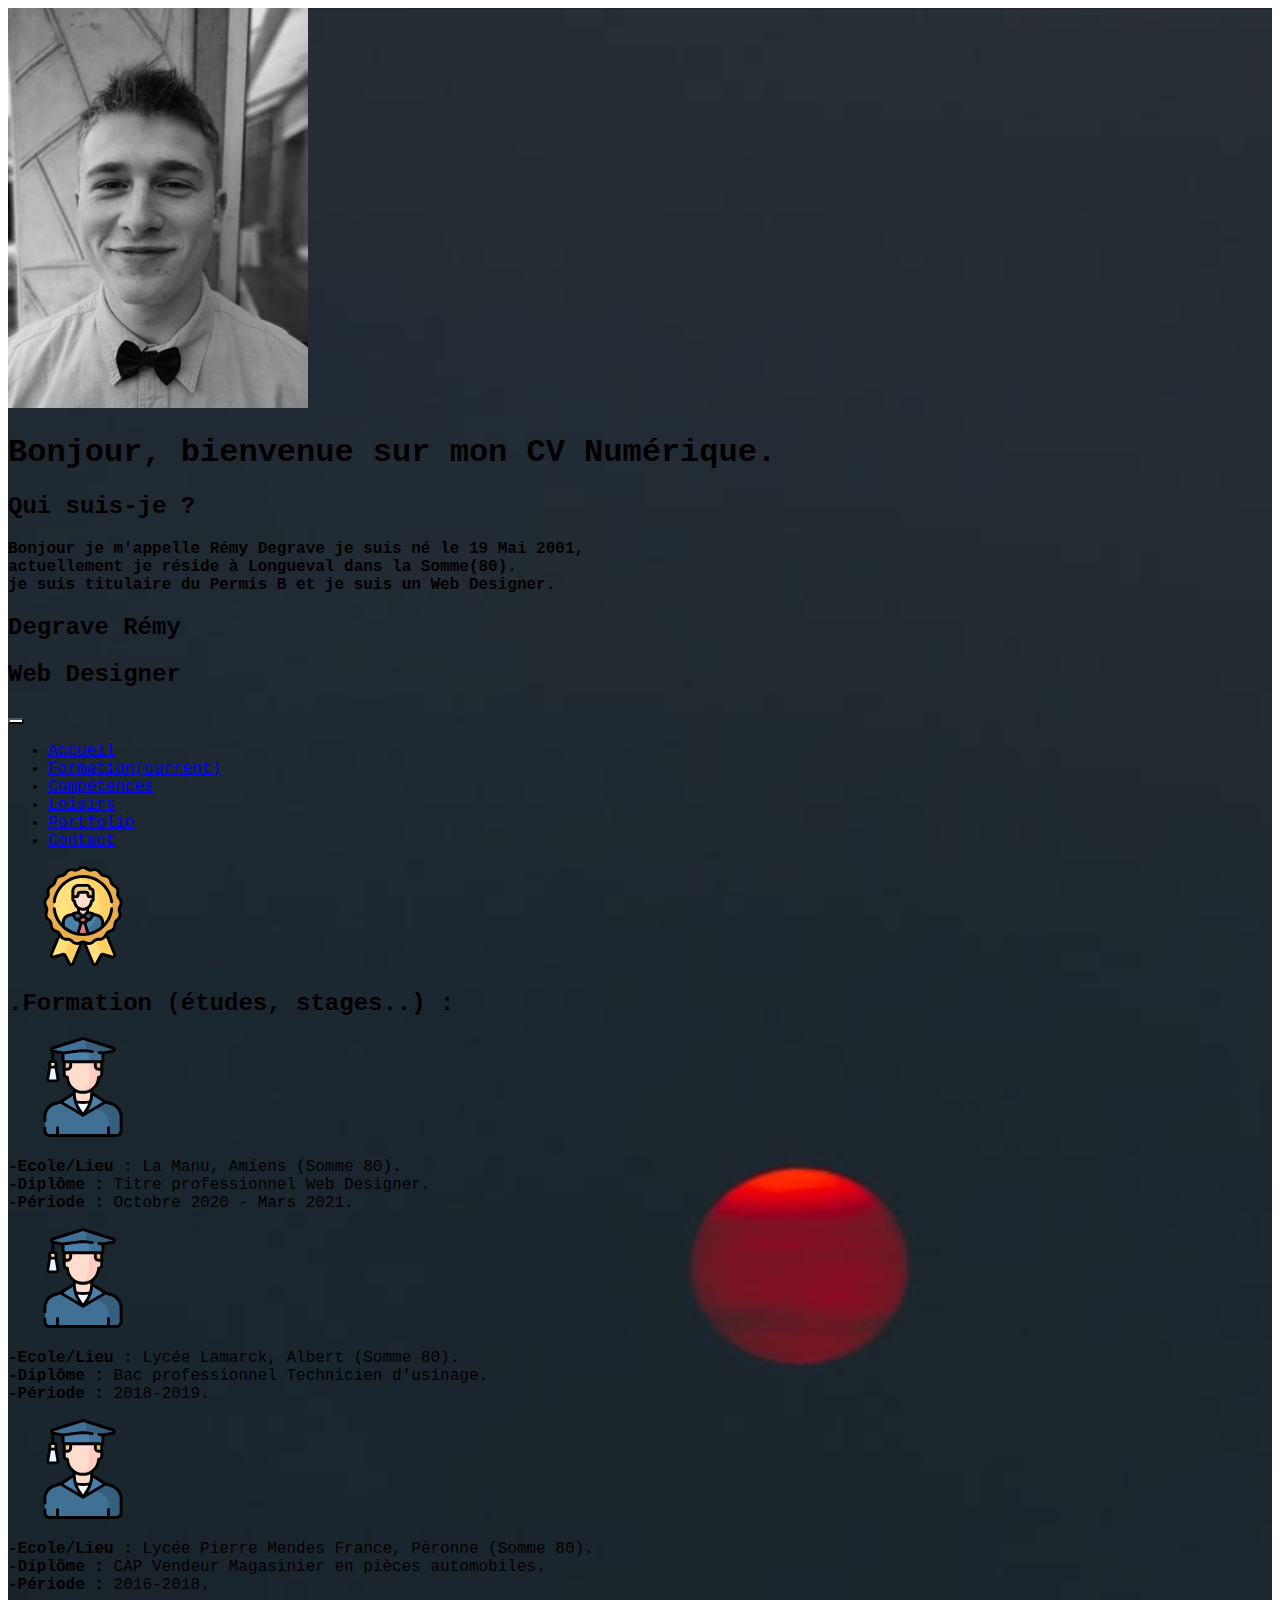
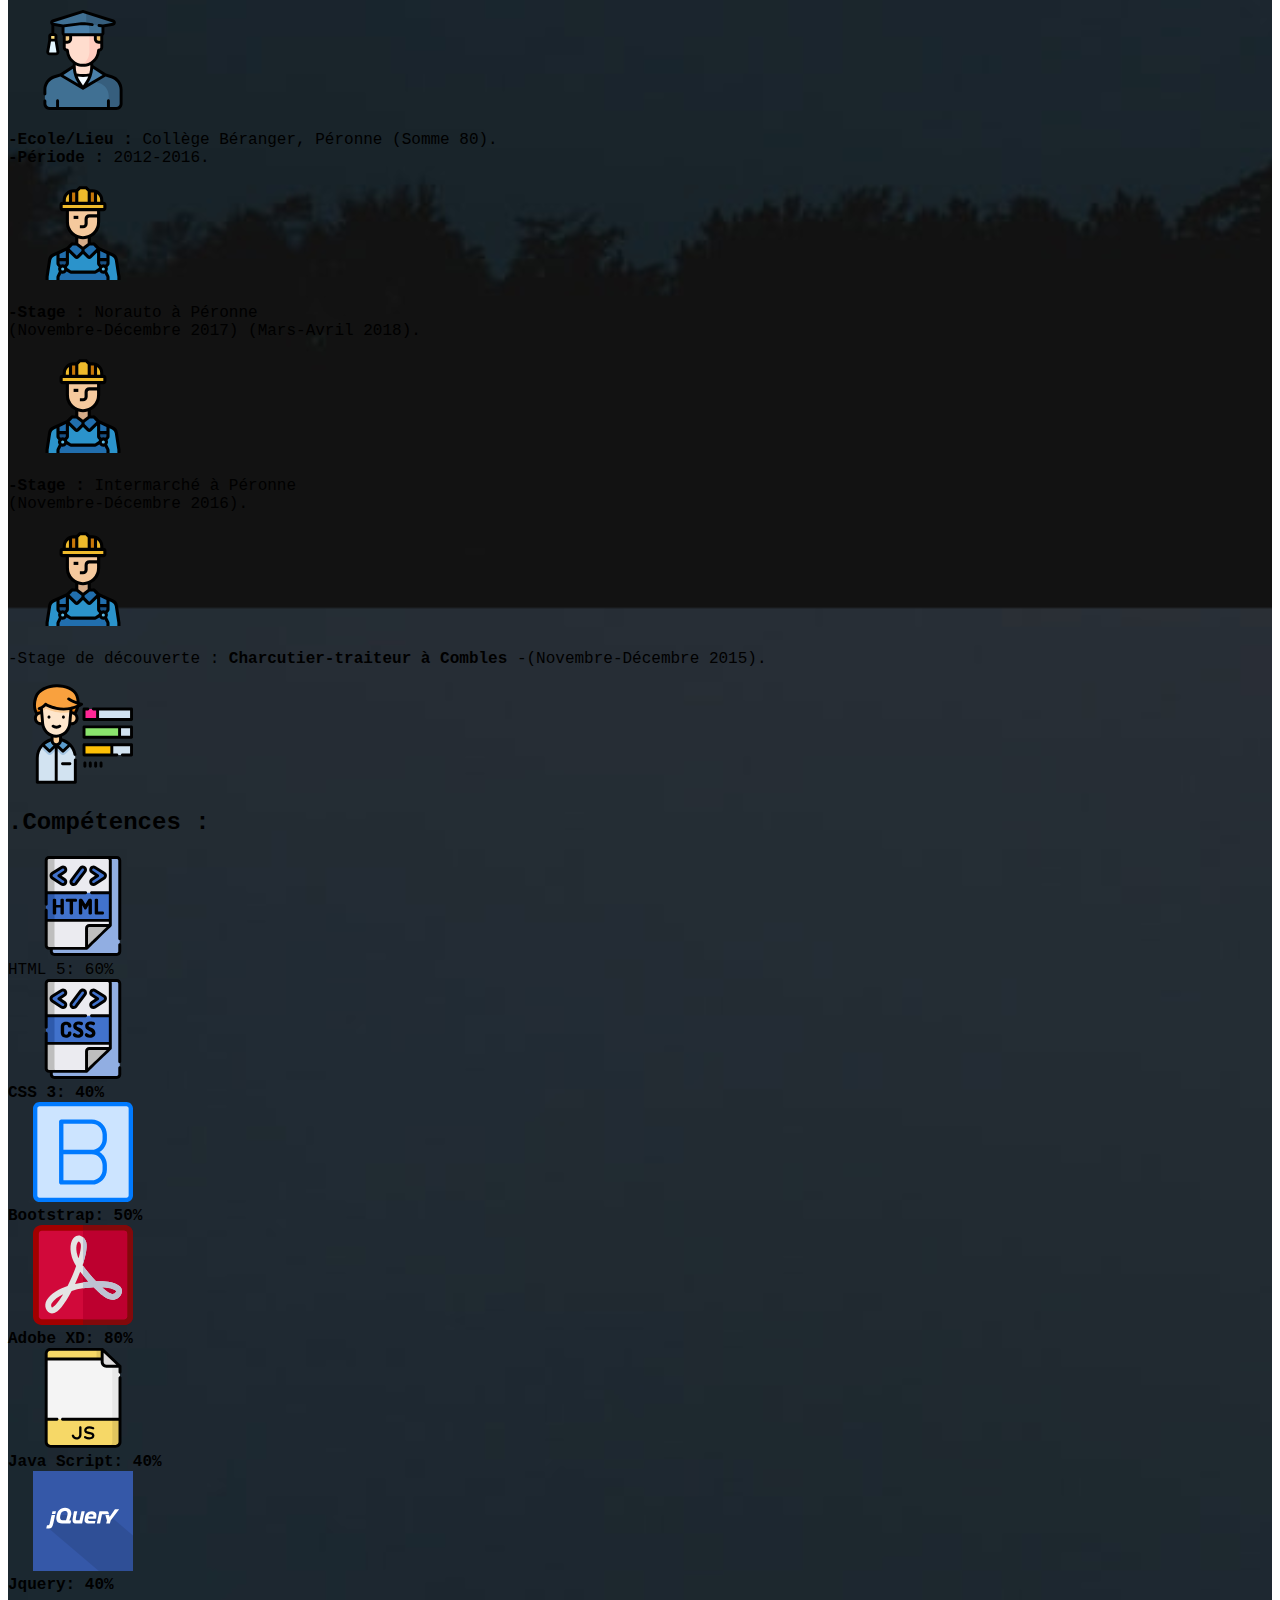
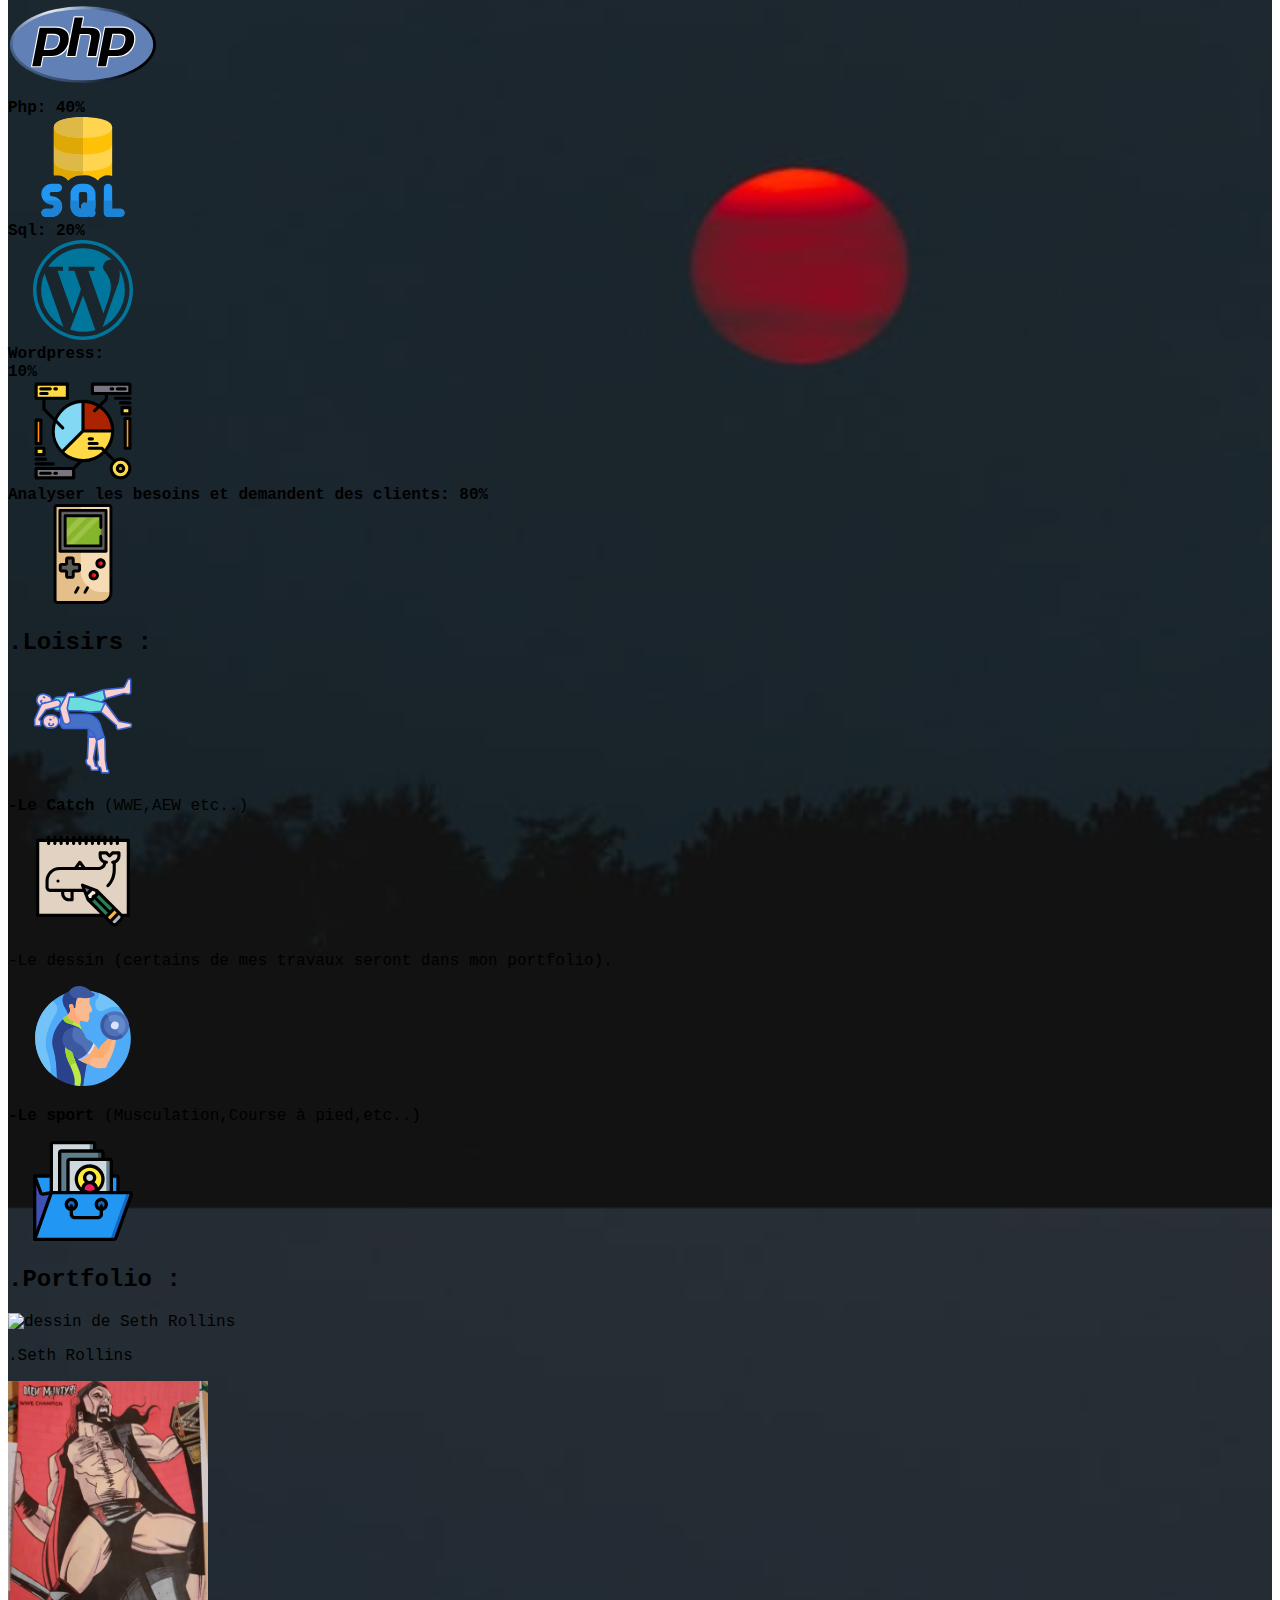
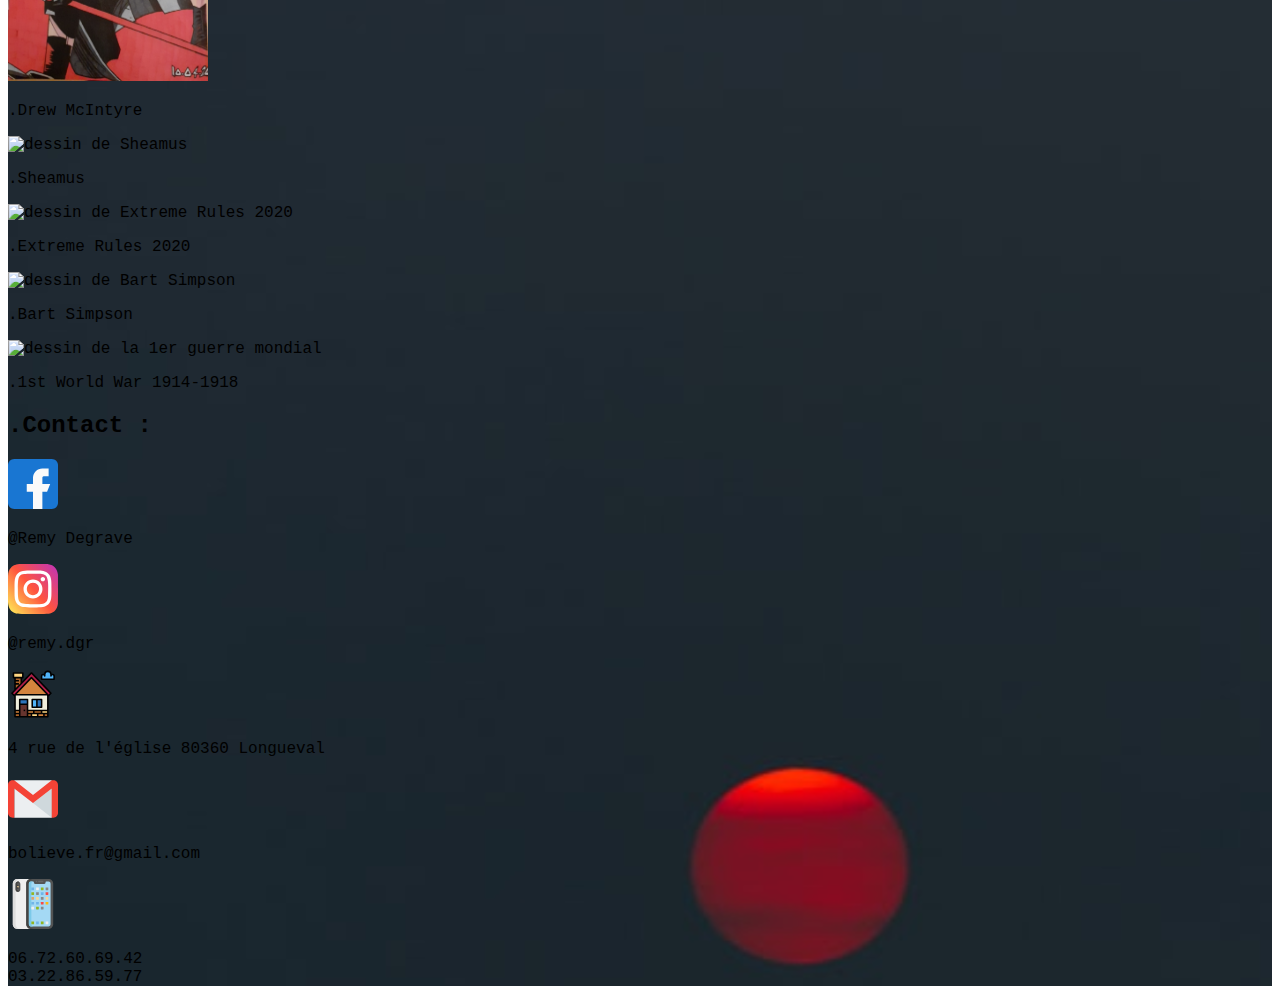
==== commit c7450eeb: "modification" ====
--- a/index.html
+++ b/index.html
@@ -14,53 +14,55 @@
   <!-- Le container -->
   <div class="container-fluid">
     <!-- Le header sur une ligne -->
-    <header class="row">
+    <header class="row border">
       <div class="col-sm-3 col-lg-3">
         <!-- Photo du CV -->
-        <img src="assets/image/imageCV.jpg" alt="photo de profil" style="width: 300px; height: 400px;">
+        <img class="photoCV" src="assets/image/imageCV.jpg" alt="photo de profil">
       </div>
       <div class="col-sm-9 col-lg-9 text-center text-white pt-5">
+        <h1><strong>Bonjour, bienvenue sur mon CV Numérique.</strong></h1>
+        <h2><strong>Qui suis-je ?</strong></h2>
         <!-- Texte de bienvenue -->
-        <p>Bienvenue sur mon <strong>CV Numérique.</strong></p>
-        <!-- Mon Nom et Prénom en titre de premier niveau -->
-        <h1>Degrave Rémy</h1>
-        <!-- Date de naissance et titulaire du permis -->
-        <p>19 Mai 2001, Permis B</p>
+        <p><strong>Bonjour je m'appelle Rémy Degrave je suis né le 19 Mai 2001,<br> actuellement je réside à Longueval
+            dans la Somme(80).<br> je suis titulaire du Permis B et je suis un Web Designer.</strong></p>
+        <!-- Mon Nom et Prénom en titre de second niveau -->
+        <h2><strong>Degrave Rémy</strong></h2>
         <!-- Titre de second niveau, pour montrer dans quel domaine je suis -->
-        <h2>Web Designer</h2>
+        <h2><strong>Web Designer</strong></h2>
       </div>
 
     </header>
     <!-- Barre de navigation -->
-    <nav class="navbar navbar-expand-lg navbar-white border">
-      <!-- Accueil -->
-      <a class="navbar-brand text-white" href="#">Accueil</a>
+    <nav class="navbar navbar-expand-lg navbar-white">
       <!-- Bouton Burger -->
       <button class="navbar-toggler colorbg" type="button" data-toggle="collapse" data-target="#navbarText"
         aria-controls="navbarText" aria-expanded="false" aria-label="Toggle navigation">
         <span class="navbar-toggler-icon"></span>
       </button>
       <div class="collapse navbar-collapse" id="navbarText">
-        <ul class="navbar-nav mr-auto">
+        <ul class="navbar-nav mx-auto">
+          <li class="nav-item active">
+            <a class="navbar-brand text-white pl-5" href="#">Accueil</a>
+          </li>
           <li class="nav-item active">
             <!-- Formation -->
-            <a class="nav-link text-white" href="#formation">Formation<span class="sr-only">(current)</span></a>
+            <a class="nav-link text-white pl-5" href="#formation">Formation<span class="sr-only">(current)</span></a>
           </li>
           <li class="nav-item">
             <!-- Compétences -->
-            <a class="nav-link text-white" href="#competences">Compétences</a>
+            <a class="nav-link text-white pl-5" href="#competences">Compétences</a>
           </li>
           <li class="nav-item">
             <!-- Loisirs -->
-            <a class="nav-link text-white" href="#loisirs">Loisirs</a>
+            <a class="nav-link text-white pl-5" href="#loisirs">Loisirs</a>
           </li>
           <li class="nav-item">
             <!-- Portfolio -->
-            <a class="nav-link text-white" href="#portfolio">Portfolio</a>
+            <a class="nav-link text-white pl-5" href="#portfolio">Portfolio</a>
           </li>
           <li class="nav-item">
             <!-- Contact -->
-            <a class="nav-link text-white" href="#contact">Contact</a>
+            <a class="nav-link text-white pl-5" href="#contact">Contact</a>
           </li>
         </ul>
       </div>
@@ -68,7 +70,7 @@
     <!-- Formation et les éléments à l'intérieur -->
     <div class="row text-center border text-white">
       <div class="col-sm-12 col-lg-12 pt-3">
-        <img src="assets/image/iconFormation.svg" alt="iconFormation.svg" style="width: 150px; height: 100px;">
+        <img class="icon" src="assets/image/iconFormation.svg" alt="iconFormation.svg">
         <h2 id="formation"><strong>.Formation (études, stages..) :</strong></h2>
       </div>
     </div>
@@ -77,18 +79,18 @@
       <div class=" col-sm-12 col-lg-12 pt-3">
         <!-- Lien vers la page La Manu -->
         <a href="https://lamanu.fr/campus/amiens-formation-numerique/">
-          <img src="assets/image/iconSchool3.svg" alt="iconSchool.svg" style="width: 150px; height: 100px;"></a>
-        <p class="text-white pt-2">-La Manu à Amiens (Octobre 2020 - Mars 2021) <strong>Titre professionnel Web
-            Designer</strong>.</p>
+          <img class="icon" src="assets/image/iconSchool3.svg" alt="iconSchool.svg"></a>
+        <p class="text-white pt-2"><strong>-Ecole/Lieu :</strong> La Manu, Amiens (Somme 80). <br> <strong>-Diplôme :</strong> Titre professionnel Web
+          Designer. <br> <strong>-Période :</strong> Octobre 2020 - Mars 2021.</p>
       </div>
     </div>
     <!-- Lycée Lamarck -->
     <div class="row text-center">
       <div class="col-sm-12 col-lg-12 pt-3">
         <a href="https://lamarck.lyc.ac-amiens.fr/">
-          <img src="assets/image/iconSchool3.svg" alt="iconSchool.svg" style="width: 150px; height: 100px;"></a>
-        <p class="text-white pt-2">-Lycée Lamarck à Albert (2018-2019) <strong>Bac professionnel Technicien
-            d'usinage.</strong></p>
+          <img class="icon" src="assets/image/iconSchool3.svg" alt="iconSchool.svg"></a>
+        <p class="text-white pt-2"> <strong>-Ecole/Lieu :</strong> Lycée Lamarck, Albert (Somme 80).<br> <strong>-Diplôme :</strong> Bac professionnel Technicien
+          d'usinage. <br><strong>-Période :</strong> 2018-2019.</p>
       </div>
     </div>
     <!-- Lycée Pierre Mendes France -->
@@ -96,25 +98,25 @@
       <div class="col-sm-12 col-lg-12 pt-3">
         <a
           href="https://www.letudiant.fr/etudes/annuaire-des-lycees/lycee-general-et-technologique-lycee-des-metiers-pierre-mendes-france-9643.html">
-          <img src="assets/image/iconSchool3.svg" alt="iconSchool.svg" style="width: 150px; height: 100px;"></a>
-        <p class="text-white pt-2">-Lycée Pierre Mendes France à Péronne (2016-2018) <strong>CAP Vendeur Magasinier en
-            pièces automobiles.</strong></p>
+          <img class="icon" src="assets/image/iconSchool3.svg" alt="iconSchool.svg"></a>
+        <p class="text-white pt-2"><strong>-Ecole/Lieu :</strong> Lycée Pierre Mendes France, Péronne (Somme 80).<br> <strong>-Diplôme :</strong> CAP Vendeur Magasinier en
+          pièces automobiles. <br> <strong>-Période :</strong> 2016-2018.</p>
       </div>
     </div>
     <!-- Collège Béranger -->
     <div class="row text-center">
       <div class="col-sm-12 col-lg-12 pt-3">
         <a href="http://beranger.clg.ac-amiens.fr/spip.php?rubrique2">
-          <img src="assets/image/iconSchool3.svg" alt="iconSchool.svg" style="width: 150px; height: 100px;"></a>
-        <p class="text-white pt-2"><strong>-Collège Béranger à Péronne</strong> (2012-2016).</p>
+          <img class="icon" src="assets/image/iconSchool3.svg" alt="iconSchool.svg"></a>
+        <p class="text-white pt-2"><strong>-Ecole/Lieu :</strong> Collège Béranger, Péronne (Somme 80).<br><strong>-Période :</strong> 2012-2016.</p>
       </div>
     </div>
     <!-- Stage Norauto -->
     <div class="row text-center">
       <div class="col-sm-12 col-lg-12 pt-3">
         <a href="https://centres.norauto.fr/somme/peronne/4-rue-de-rome-bp-90219">
-          <img src="assets/image/iconStage.svg" alt="iconStage.svg" style="width: 150px; height: 100px;"></a>
-        <p class="text-white pt-2">-Stage : <strong>Norauto à Péronne</strong> (Novembre-Décembre 2017)
+          <img class="icon" src="assets/image/iconStage.svg" alt="iconStage.svg"></a>
+        <p class="text-white pt-2"><strong>-Stage :</strong> Norauto à Péronne <br> (Novembre-Décembre 2017)
           (Mars-Avril
           2018).</p>
       </div>
@@ -123,15 +125,15 @@
     <div class="row text-center">
       <div class="col-sm-12 col-lg-12 pt-3">
         <a href="https://www.intermarche.com/magasins/01310/peronne-80200/infos-pratiques">
-          <img src="assets/image/iconStage.svg" alt="iconStage.svg" style="width: 150px; height: 100px;"></a>
-        <p class="text-white pt-2">-Stage : <strong>Intermarché à Péronne</strong> -(Novembre-Décembre 2016).</p>
+          <img class="icon" src="assets/image/iconStage.svg" alt="iconStage.svg"></a>
+        <p class="text-white pt-2"><strong>-Stage :</strong> Intermarché à Péronne <br> (Novembre-Décembre 2016).</p>
       </div>
     </div>
     <!-- Stage Charcutier-Traiteur -->
     <div class="row text-center">
       <div class="col-sm-12 col-lg-12 pt-3">
         <a href="https://www.charcuterie-choquier.fr/">
-          <img src="assets/image/iconStage.svg" alt="iconStage.svg" style="width: 150px; height: 100px;"></a>
+          <img class="icon" src="assets/image/iconStage.svg" alt="iconStage.svg"></a>
         <p class="text-white pt-2">-Stage de découverte :<strong> Charcutier-traiteur à Combles</strong>
           -(Novembre-Décembre 2015).</p>
       </div>
@@ -139,15 +141,15 @@
     <!-- Les compétences -->
     <div class="row text-center text-white">
       <div class="col-sm-12 col-lg-12 pt-3 border">
-        <img src="assets/image/iconCompetences.svg" alt="logo compétences" style="width:150px; height: 100px;">
+        <img class="icon" src="assets/image/iconCompetences.svg" alt="logo compétences">
         <h2 id="competences"><strong>.Compétences :</strong></h2>
       </div>
     </div>
     <!-- Logo/Barre de progression HTML -->
     <div class="row text-center">
-      <div class="col-sm-12 col-lg-12 pt-3">
+      <div class="col-sm-12 col-lg-8 offset-md-2 pt-3">
         <a href="https://developer.mozilla.org/fr/docs/Web/HTML">
-          <img src="assets/image/iconHtml.svg" alt="logo html 5" style="width: 150px; height: 100px;"></a>
+          <img class="icon" src="assets/image/iconHtml.svg" alt="logo html 5"></a>
         <div class="progress">
           <div class="progress-bar progress-bar-striped progress-bar-animated bg-primary" role="progressbar"
             aria-valuenow="60" aria-valuemin="0" aria-valuemax="100" style="width: 60%">HTML 5: 60%</div>
@@ -156,9 +158,9 @@
     </div>
     <!-- Logo/Barre de progression CSS -->
     <div class="row text-center text-white">
-      <div class="col-sm-12 col-lg-12 pt-3">
+      <div class="col-sm-12 col-lg-8 offset-md-2 pt-3">
         <a href="https://developer.mozilla.org/fr/docs/Web/CSS">
-          <img src="assets/image/iconCss.svg" alt="logo css 3" style="width: 150px;height: 100px;"></a>
+          <img class="icon" src="assets/image/iconCss.svg" alt="logo css 3"></a>
         <div class="progress">
           <div class="progress-bar progress-bar-striped progress-bar-animated bg-primary" role="progressbar"
             aria-valuenow="40" aria-valuemin="0" aria-valuemax="100" style="width: 40%"><strong>CSS 3: 40%</strong>
@@ -168,9 +170,9 @@
     </div>
     <!-- Logo/Barre de progression Bootstrap -->
     <div class="row text-center text-white">
-      <div class="col-sm-12 col-lg-12 pt-3">
+      <div class="col-sm-12 col-lg-8 offset-md-2 pt-3">
         <a href="https://getbootstrap.com/">
-          <img src="assets/image/iconBootstrap.svg" alt="logo bootstrap" style="width: 150px;height: 100px;"></a>
+          <img class="icon" src="assets/image/iconBootstrap.svg" alt="logo bootstrap"></a>
         <div class="progress">
           <div class="progress-bar progress-bar-striped progress-bar-animated bg-primary" role="progressbar"
             aria-valuenow="50" aria-valuemin="0" aria-valuemax="100" style="width: 50%"><strong>Bootstrap: 50%</strong>
@@ -180,9 +182,9 @@
     </div>
     <!-- Logo/Barre de progression Adobe XD -->
     <div class="row text-center text-white">
-      <div class="col-sm-12 col-lg-12 pt-3">
+      <div class="col-sm-12 col-lg-8 offset-md-2 pt-3">
         <a href="https://www.adobe.com/fr/products/xd.html">
-          <img src="assets/image/iconAdobe.svg" alt="logo Adobe XD" style="width: 150px;height: 100px;"></a>
+          <img class="icon" src="assets/image/iconAdobe.svg" alt="logo Adobe XD"></a>
         <div class="progress">
           <div class="progress-bar progress-bar-striped progress-bar-animated bg-danger" role="progressbar"
             aria-valuenow="80" aria-valuemin="0" aria-valuemax="100" style="width: 80%"><strong>Adobe XD: 80%</strong>
@@ -192,67 +194,85 @@
     </div>
     <!-- Logo/Barre de progression Java Script -->
     <div class="row text-center text-white">
-      <div class="col-sm-12 col-lg-12 pt-3">
+      <div class="col-sm-12 col-lg-8 offset-md-2 pt-3">
         <a href="https://developer.mozilla.org/fr/docs/Web/JavaScript">
-          <img src="assets/image/iconJs.svg" alt="logo Java Script" style="width: 150px; height: 100px;"></a>
+          <img class="icon" src="assets/image/iconJavascript.svg" alt="logo Java Script"></a>
         <div class="progress">
           <div class="progress-bar progress-bar-striped progress-bar-animated bg-danger" role="progressbar"
             aria-valuenow="40" aria-valuemin="0" aria-valuemax="100" style="width: 40%"><strong>Java Script:
-              40%</strong></div>
+              40%</strong>
+          </div>
         </div>
       </div>
     </div>
     <!-- Logo/Barre de progression Jquery -->
     <div class="row text-center text-white">
-      <div class="col-sm-12 col-lg-12 pt-3">
+      <div class="col-sm-12 col-lg-8 offset-md-2 pt-3">
         <a href="https://jquery.com/">
-          <img src="assets/image/iconJquery.svg" alt="logo Jquery" style="width: 150px; height: 100px;"></a>
+          <img class="icon" src="assets/image/iconJquery.svg" alt="logo Jquery"></a>
         <div class="progress">
           <div class="progress-bar progress-bar-striped progress-bar-animated bg-primary" role="progressbar"
             aria-valuenow="40" aria-valuemin="0" aria-valuemax="100" style="width: 40%"><strong>Jquery:
-              40%</strong></div>
+              40%</strong>
+          </div>
         </div>
       </div>
     </div>
     <!-- Logo/Barre de progression Php -->
     <div class="row text-center text-white">
-      <div class="col-sm-12 col-lg-12 pt-3">
+      <div class="col-sm-12 col-lg-8 offset-md-2 pt-3">
         <a href="https://jquery.com/">
-          <img src="assets/image/iconPhp.svg" alt="logo Php" style="width: 150px; height: 100px;"></a>
+          <img class="icon" src="assets/image/iconPhp.svg" alt="logo Php"></a>
         <div class="progress">
           <div class="progress-bar progress-bar-striped progress-bar-animated bg-primary" role="progressbar"
             aria-valuenow="40" aria-valuemin="0" aria-valuemax="100" style="width: 40%"><strong>Php:
-              40%</strong></div>
+              40%</strong>
+          </div>
+        </div>
+      </div>
+    </div>
+     <!-- Logo/Barre de progression Sql -->
+     <div class="row text-center text-white">
+      <div class="col-sm-12 col-lg-8 offset-md-2 pt-3">
+        <a href="https://sql.sh/">
+          <img class="icon" src="assets/image/iconSql.svg" alt="logo Sql"></a>
+        <div class="progress">
+          <div class="progress-bar progress-bar-striped progress-bar-animated bg-primary" role="progressbar"
+            aria-valuenow="20" aria-valuemin="0" aria-valuemax="100" style="width: 20%"><strong>Sql:
+              20%</strong>
+          </div>
         </div>
       </div>
     </div>
     <!-- Logo/Barre de progression WordPress -->
     <div class="row text-center text-white">
-      <div class="col-sm-12 col-lg-12 pt-3">
+      <div class="col-sm-12 col-lg-8 offset-md-2 pt-3">
         <a href="https://fr.wordpress.com/">
-          <img src="assets/image/iconWordpress.svg" alt="logo Wordpress" style="width: 150px; height: 100px;"></a>
+          <img class="icon" src="assets/image/iconWordpress.svg" alt="logo Wordpress"></a>
         <div class="progress">
           <div class="progress-bar progress-bar-striped progress-bar-animated bg-primary" role="progressbar"
             aria-valuenow="10" aria-valuemin="0" aria-valuemax="100" style="width: 10%"><strong>Wordpress:
-              10%</strong></div>
+              10%</strong>
+          </div>
         </div>
       </div>
     </div>
     <!-- Logo/Barre de progression Analyse -->
     <div class="row text-center text-white">
-      <div class="col-sm-12 col-lg-12 pt-3">
-        <img src="assets/image/iconAnalyse.svg" alt="logo analyse" style="width: 150px; height: 100px;">
+      <div class="col-sm-12 col-lg-8 offset-md-2 pt-3">
+        <img class="icon" src="assets/image/iconAnalyse.svg" alt="logo analyse">
         <div class="progress">
           <div class="progress-bar progress-bar-striped progress-bar-animated bg-info" role="progressbar"
             aria-valuenow="80" aria-valuemin="0" aria-valuemax="100" style="width: 80%"><strong>Analyser les besoins et
-              demandent des clients: 80%</strong></div>
+              demandent des clients: 80%</strong>
+          </div>
         </div>
       </div>
     </div>
     <!-- Mes loisirs -->
     <div class="row text-center text-white">
-      <div class="col-sm-12 col-lg-12 pt-3 border">
-        <img src="assets/image/iconLoisirs.svg" alt="logo pour définir le loisirs" style="width: 150px; height: 100px;">
+      <div class="col-sm-12 col-lg-12 mt-5 pt-3 border">
+        <img class="icon" src="assets/image/iconLoisirs.svg" alt="logo pour définir le loisirs">
         <h2 id="loisirs"><strong>.Loisirs :</strong></h2>
       </div>
     </div>
@@ -260,23 +280,21 @@
     <div class="row text-center text-white">
       <div class="col-sm-12 col-lg-12 pt-3">
         <a href="https://www.wwe.com/">
-          <img src="assets/image/iconCatch.svg" alt="logo représentant des catcheurs"
-            style="width: 150px; height: 100px;"></a>
+          <img class="icon" src="assets/image/iconCatch.svg" alt="logo représentant des catcheurs"></a>
         <p class="text-white pt-2"><strong>-Le Catch</strong> (WWE,AEW etc..)</p>
       </div>
     </div>
     <!-- Icon Dessin -->
     <div class="row text-center text-white">
       <div class="col-sm-12 col-lg-12 pt-3">
-        <img src="assets/image/iconDessin.svg" alt="logo représentant un dessin" style="width: 150px; height: 100px;">
+        <img class="icon" src="assets/image/iconDessin.svg" alt="logo représentant un dessin">
         <p class="text-white pt-2">-Le dessin (certains de mes travaux seront dans mon portfolio).</p>
       </div>
     </div>
     <!-- Icon Sport -->
     <div class="row text-center text-white">
       <div class="col-sm-12 col-lg-12 pt-3">
-        <img src="assets/image/iconMusculation.svg" alt="logo représentant un sportif"
-          style="width: 150px; height: 100px;">
+        <img class="icon" src="assets/image/iconMusculation.svg" alt="logo représentant un sportif">
         <p class="text-white pt-2"><strong>-Le sport</strong> (Musculation,Course à pied,etc..)</p>
       </div>
     </div>
@@ -284,42 +302,40 @@
     <div class="row text-center text-white">
       <div class="col-sm-12 col-lg-12 pt-3 border text-white">
         <!-- Icon Portfolio -->
-        <img src="assets/image/iconPortfolio.svg" alt="logo représentant un portfolio"
-          style="width: 150px; height: 100px;">
+        <a href="file:///C:/Users/bolie/Bureau/CVnum%C3%A9rique/index.portfolio.html">
+          <img class="icon" src="assets/image/iconPortfolio.svg" alt="logo représentant un portfolio"></a>
         <h2 id="portfolio"><strong>.Portfolio :</strong></h2>
       </div>
     </div>
     <!-- Premier dessin -->
     <div class="row text-center text-white">
       <div class="col-sm-2 col-lg-2 pt-3">
-        <img src="assets/image/dessinSethRollins.jpg" alt="dessin de Seth Rollins" style="width: 200px; height: 300px;">
+        <img class="portfolio" src="assets/image/dessinSethRollins.jpg" alt="dessin de Seth Rollins">
         <p>.Seth Rollins</p>
       </div>
       <!-- Deuxième dessin -->
       <div class="col-sm-2 col-lg-2 pt-3">
-        <img src="assets/image/dessinDrew.jpg" alt="dessin de Drew McIntyre" style="width: 200px; height: 300px;">
+        <img class="portfolio" src="assets/image/dessinDrew.jpg" alt="dessin de Drew McIntyre">
         <p>.Drew McIntyre</p>
       </div>
       <!-- Troisième dessin -->
       <div class="col-sm-2 col-lg-2 pt-3">
-        <img src="assets/image/dessinSheamus.jpg" alt="dessin de Sheamus" style="width: 200px; height: 300px;">
+        <img class="portfolio" src="assets/image/dessinSheamus.jpg" alt="dessin de Sheamus">
         <p>.Sheamus</p>
       </div>
       <!-- Quatrième dessin -->
       <div class="col-sm-2 col-lg-2 pt-3">
-        <img src="assets/image/dessinER2020.jpg" alt="dessin de Extreme Rules 2020"
-          style="width: 200px; height: 300px;">
+        <img class="portfolio" src="assets/image/dessinER2020.jpg" alt="dessin de Extreme Rules 2020">
         <p>.Extreme Rules 2020</p>
       </div>
       <!-- Cinquième dessin -->
       <div class="col-sm-2 col-lg-2 pt-3">
-        <img src="assets/image/dessinBartSimpson.jpg" alt="dessin de Bart Simpson" style="width: 200px; height: 300px;">
+        <img class="portfolio" src="assets/image/dessinBartSimpson.jpg" alt="dessin de Bart Simpson">
         <p>.Bart Simpson</p>
       </div>
       <!-- Sixième dessin -->
       <div class="col-sm-2 col-lg-2 pt-3">
-        <img src="assets/image/dessin1418.jpg" alt="dessin de la 1er guerre mondial"
-          style="width: 200px; height: 300px;">
+        <img class="portfolio" src="assets/image/dessin1418.jpg" alt="dessin de la 1er guerre mondial">
         <p>.1st World War 1914-1918</p>
       </div>
     </div>
@@ -331,30 +347,34 @@
       <!-- Coordonnées Facebook -->
       <div class="col-6 col-lg-3 pt-3 ">
         <a href="https://www.facebook.com/remy.degrave.7">
-          <img class="icon" src="assets/image/iconFacebook.svg" alt="logo représentant Facebook"></a>
+          <img class="contact" src="assets/image/iconFacebook.svg" alt="logo représentant Facebook"></a>
         <p>@Remy Degrave</p>
       </div>
       <!-- Coordonnées Instagram -->
       <div class="col-6 col-lg-2 pt-3">
         <a href="https://www.instagram.com/remy.dgr/">
-          <img class="icon" src="assets/image/iconInstagram.svg" alt="logo représentant Instagram"></a>
+          <img class="contact" src="assets/image/iconInstagram.svg" alt="logo représentant Instagram"></a>
         <p>@remy.dgr</p>
       </div>
       <!-- Coordonnées Adresse -->
       <div class="col-12 col-lg-2 pt-3">
         <a
           href="https://www.google.com/maps/dir//4+Rue+de+l'%C3%89glise,+Longueval/@50.0262696,2.7358956,12z/data=!4m8!4m7!1m0!1m5!1m1!1s0x47dd56f8785f9da9:0x1f425aef917bd995!2m2!1d2.8059357!2d50.0261804?hl=fr-FR">
-          <img class="icon" src="assets/image/iconMaison.svg" alt="logo représentant une maison"></a>
+          <img class="contact" src="assets/image/iconMaison.svg" alt="logo représentant une maison"></a>
         <p>4 rue de l'église 80360 Longueval</p>
       </div>
       <!-- Coordonnées E-mail -->
       <div class="col-6 col-lg-2 pt-3">
-        <img class="icon" src="assets/image/iconGmail.svg" alt="logo représentant le gmail">
+        <!-- a mailto correspond pour mettre le liens du Mail. -->
+        <a href="mailto:bolieve.fr@gmail.com">
+          <img class="contact" src="assets/image/iconGmail.svg" alt="logo représentant le gmail"></a>
         <p>bolieve.fr@gmail.com</p>
       </div>
       <!-- Coordonnées de téléphone -->
       <div class="col-6 col-lg-3 pt-3">
-        <img class="icon" src="assets/image/iconTéléphone.svg" alt="logo représentant un téléphone">
+        <!-- a telto correspond pour mettre le liens du téléphone. -->
+        <a href="tel:06.72.60.69.42">
+          <img class="contact" src="assets/image/iconTéléphone.svg" alt="logo représentant un téléphone"></a>
         <p>06.72.60.69.42 <br> 03.22.86.59.77</p>
       </div>
     </footer>
@@ -368,6 +388,8 @@
   <script src="https://cdn.jsdelivr.net/npm/bootstrap@4.5.3/dist/js/bootstrap.min.js"
     integrity="sha384-w1Q4orYjBQndcko6MimVbzY0tgp4pWB4lZ7lr30WKz0vr/aWKhXdBNmNb5D92v7s" crossorigin="anonymous">
   </script>
+  <script src="assets/js/jquery-3.5.1.min.js"></script>
+  <script src="assets/js/fichierscript.js"></script>
 </body>
 
 </html>--- a/assets/css/style.css
+++ b/assets/css/style.css
@@ -1,12 +1,37 @@
-.container-fluid{
+.container-fluid {
+    /* taille de l'image. */
     background-size: 1575px 2200px;
+    /* mon image de fond pour toute ma page. */
     background-image: url(../image/sky4.jpg);
+    /* police de l'écriture. */
     font-family: 'Courier New', Courier, monospace;
 }
-.colorbg{
+
+.colorbg {
     background-color: #ffffff;
 }
-.icon{
+
+/* ma class contact. */
+.contact {
     width: 50px;
     height: 50px;
 }
+
+/* ma class portfolio. */
+.portfolio {
+    width: 200px;
+    height: 300px;
+}
+
+/* ma class pour tout mes icons. */
+.icon {
+    width: 150px;
+    height: 100px;
+}
+/* ma class pour ma photo du CV Numérique. */
+.photoCV {
+    width: 300px;
+    height: 400px;
+}
+
+
